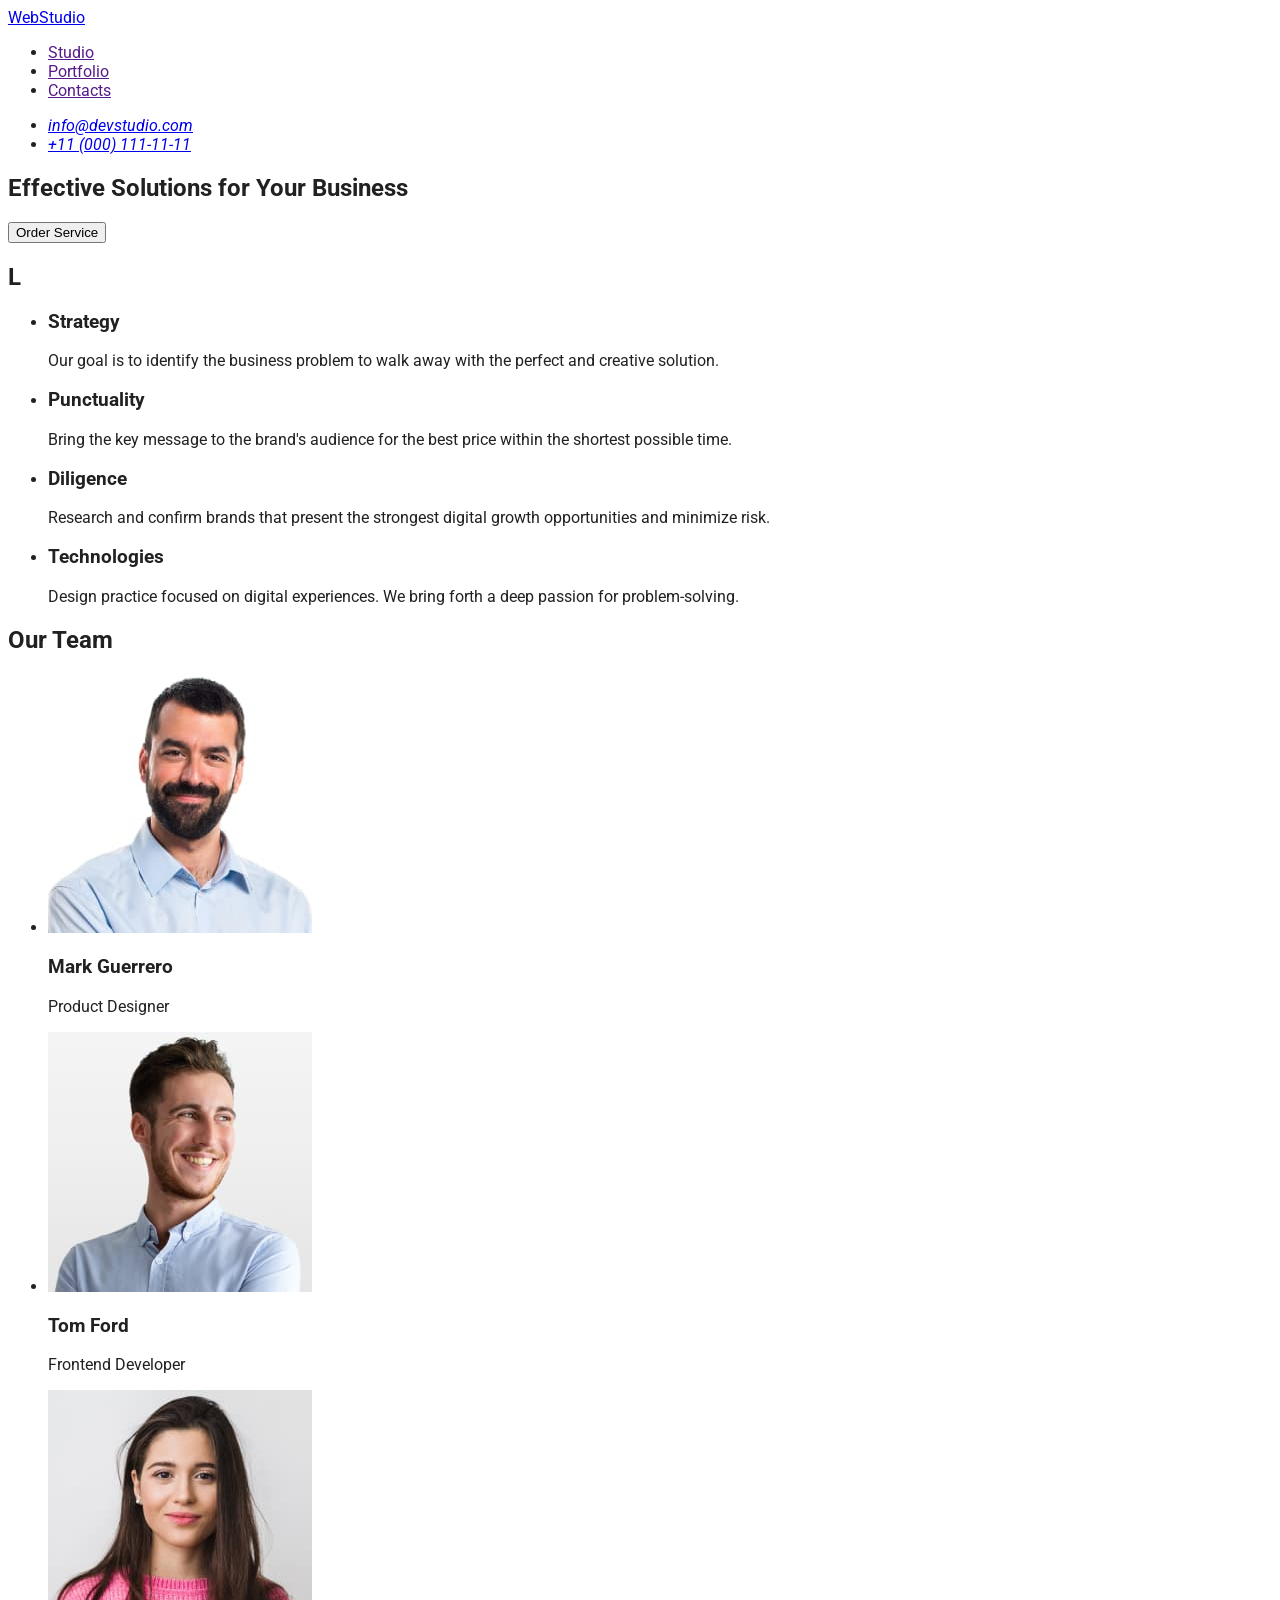
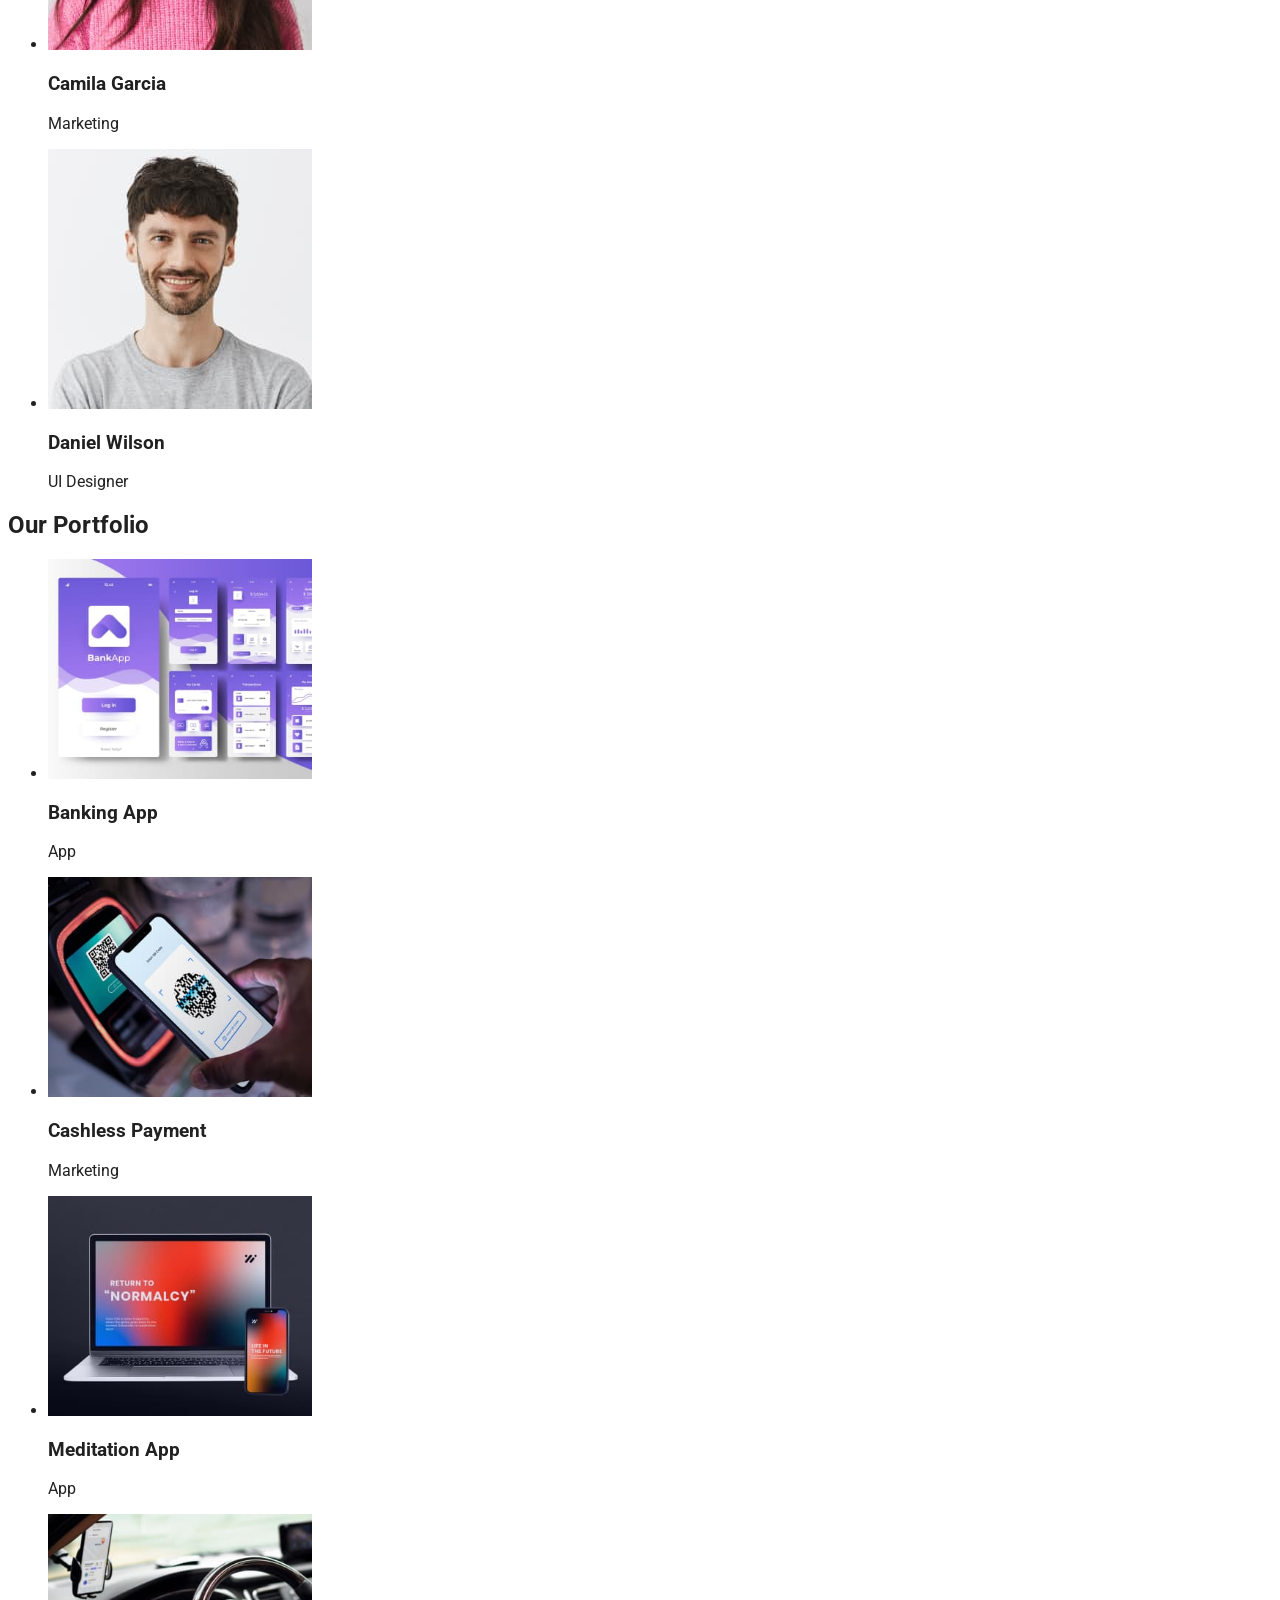
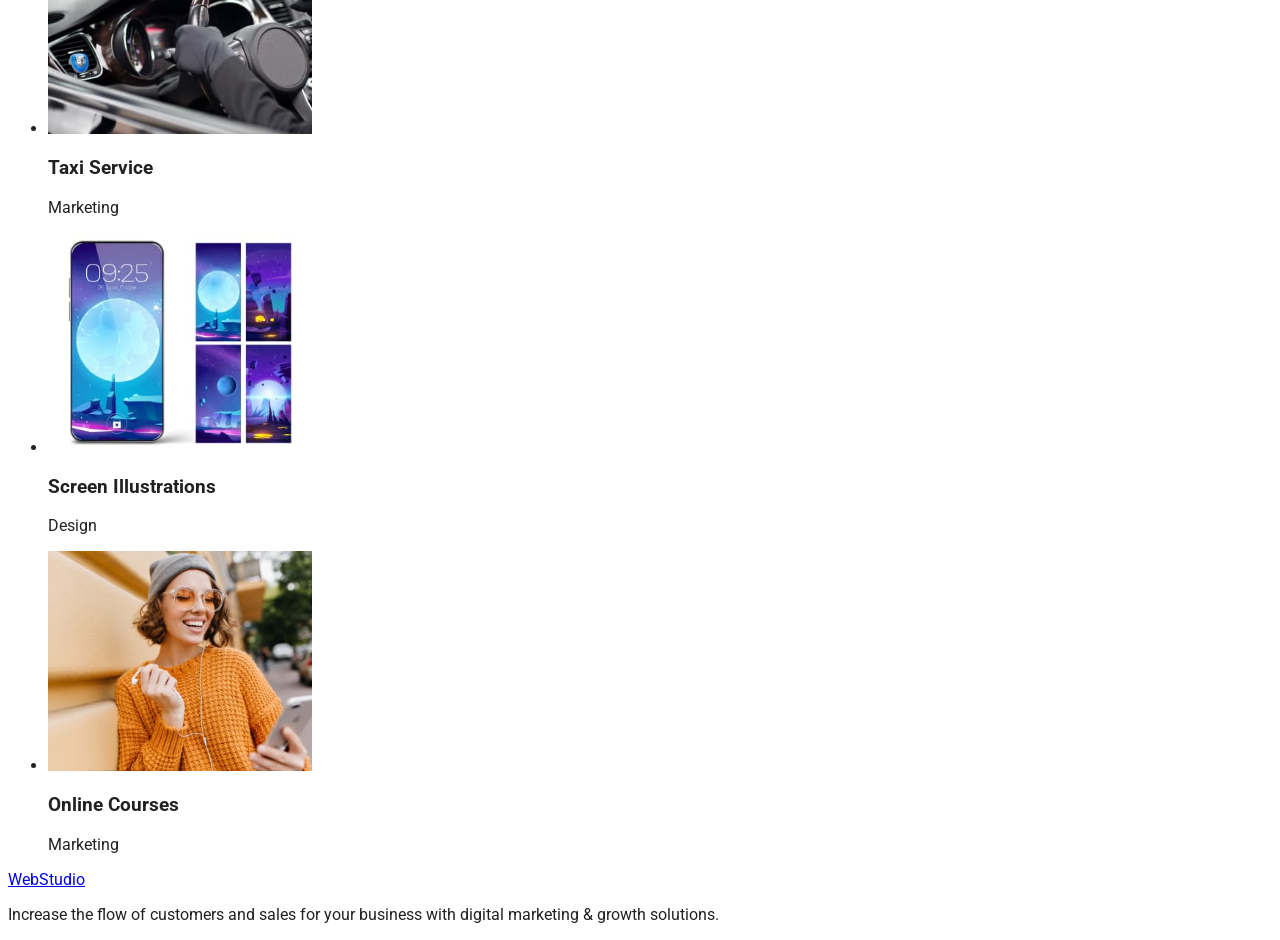
==== index.html @ 0ea597c3 "adding google fonts" ====
<!DOCTYPE html>
<html lang="en">

<head>
    <meta charset="UTF-8">
    <meta http-equiv="X-UA-Compatible" content="IE=edge">
    <meta name="viewport" content="width=device-width, initial-scale=1.0">

    <title>Zadanie domowe numer 2 </title>

    <link rel="preconnect" href="https://fonts.googleapis.com">
    <link rel="preconnect" href="https://fonts.gstatic.com" crossorigin>
    <link href="https://fonts.googleapis.com/css2?family=Raleway:wght@800&family=Roboto:wght@400;500;700;900&display=swap" rel="stylesheet">
    <link rel="stylesheet" href="node_modules/modern-normalize/modern-normalize.css">
    
    <link rel="stylesheet" href="./css/style.css">

</head>

<body>
<header>

    <nav>
        <a href="./index.html">WebStudio</a> 
    <ul>  
        <li><a href="">Studio </a> </li>
        <li><a href="">Portfolio </a> </li>
        <li><a href="">Contacts </a> </li> 
    </ul>
</nav>

<address>
    <ul>

    <li><a href="mailto:info@devstudio.com">info@devstudio.com</a> </li>
    <li><a href="tel:+110001111111">+11 (000) 111-11-11</a> </li>

    </ul>
    
</address>


</header> 

<main>
    <section>

        <h1>Effective Solutions for Your Business</h1> 
        <button type="button">Order Service</button>
   
    </section>

    <section>

        <h2>L</h2>

       <ul>

        <li><h3>Strategy</h3> <p>Our goal is to identify the business problem to walk away with the perfect and creative solution. </p> </li>

        <li><h3>Punctuality</h3> <p>Bring the key message to the brand's audience for the best price within the shortest possible time. </p>
        </li>

        <li><h3>Diligence</h3> <p>Research and confirm brands that present the strongest digital growth opportunities and minimize risk. </p></li>

        <li><h3>Technologies</h3> <p>Design practice focused on digital experiences. We bring forth a deep passion for problem-solving. </p></li>

       </ul>
      
    </section>

   

    <section>
        <h2>Our Team </h2>
        <ul>
            <li> <img src="./images/johndoe1.jpg" width="264" alt="john doe1"> <h3>Mark Guerrero </h3> <p>Product Designer </p> </li>
            <li> <img src="./images/johndoe2.jpg" width="264" alt="john doe2"> <h3>Tom Ford </h3> <p>Frontend Developer </p> </li>
            <li> <img src="./images/johndoe3.jpg" width="264" alt="john doe3"> <h3>Camila Garcia </h3> <p>Marketing </p> </li>
            <li> <img src="./images/johndoe4.jpg" width="264" alt="john doe4"> <h3> Daniel Wilson </h3> <p>UI Designer </p> </li>
        </ul>
            
    </section>

    <section>
        <h2>Our Portfolio</h2>
        <ul>
            <li> <img src="./images/portfolio1.jpg" width="264" alt="banking app"> <h3>Banking App </h3> <p>App</p> </li>
            <li> <img src="./images/portfolio2.jpg" width="264" alt="cashless payment"> <h3>Cashless Payment </h3> <p>Marketing</p> </li>
            <li> <img src="./images/portfolio3.jpg" width="264" alt="meditation app"> <h3>Meditation App </h3> <p>App</p> </li>
            <li> <img src="./images/portfolio4.jpg" width="264" alt="taxi service"> <h3>Taxi Service </h3> <p>Marketing</p> </li>
            <li> <img src="./images/portfolio5.jpg" width="264" alt="screen illustrations"> <h3>Screen Illustrations</h3> <p>Design</p> </li>
            <li> <img src="./images/portfolio6.jpg" width="264" alt="online courses"> <h3>Online Courses</h3> <p>Marketing</p> </li>
        </ul>
    </section>
    

</main>

    <footer>
        <a href="./index.html">WebStudio</a>
        <p>Increase the flow of customers and sales for your business with digital marketing & growth solutions. </p>
    </footer>

</body>
</html>
---- css/style.css ----
body 
{
    font-family: "Roboto", sans-serif;
    background: #ffffff;
    color: rgba(33, 33, 33, 1);
    ;

}

.webstudio
{
    font-size: 26px;
    line-height: 100%;
  
}

.menu-items{
    font-size: 14px;
    line-height: 100%;
    font-weight: 500;
}

.menu-item:hover, .menu-item:focus
{
   color: rgba(33, 150, 243, 1);
   ;

}

.contactinfo-header
{
    font-size: 14px;
    line-height: 100%;
    font-weight: 500;
    color: rgba(117, 117, 117, 1);

}

.contactinfo-header:hover, .contactinfo-header:focus
{
    color: rgba(33, 150, 243, 1);
}

.contactinfo-footer
{
    color: rgba(117, 117, 117, 1);


}
.submenu
{
    font-size: 16px;
    line-height: 26px;

}

.submenu-item
{
    display:inline;

}

.submenu-button
{
    font-weight: 500;
}

.submenu-button:hover, .submenu-button:focus
{
    color: rgba(33, 150, 243, 1);

}

.banner-text
{
    font-size: 44px;
    line-height: 116%;
}

.order-now
{
    font-size: 16px;
    line-height: 160%;
}

.aboutus-headline
{
    font-size: 14px;
    line-height: 100%;
}

.aboutus-text
{
    font-size: 14px;
    line-height: 146%;
    color: rgba(117, 117, 117, 1);
}

.headline
{
    font-size: 36px;
   line-height: 100%;
}

.name
{
    font-size: 16px;
    line-height: 100%;
}

.position
{
    font-size: 16px;
    line-height: 100%;
    color: rgba(117, 117, 117, 1);

}

.bottom
{
    background-color: rgba(47, 48, 58, 1);
    ;
    font-size: 14px;
    line-height: 146%;
}

.webstudio-footer
{
    font-size: 26px;
}

.projectname
{
    font-size: 18px;
    line-height: 171%;
}

.project-category
{
    font-size: 16px;
    line-height: 160%;
    color: rgba(117, 117, 117, 1);

}

.addressinfo
{
    color: rgba(255, 255, 255, 1);
}
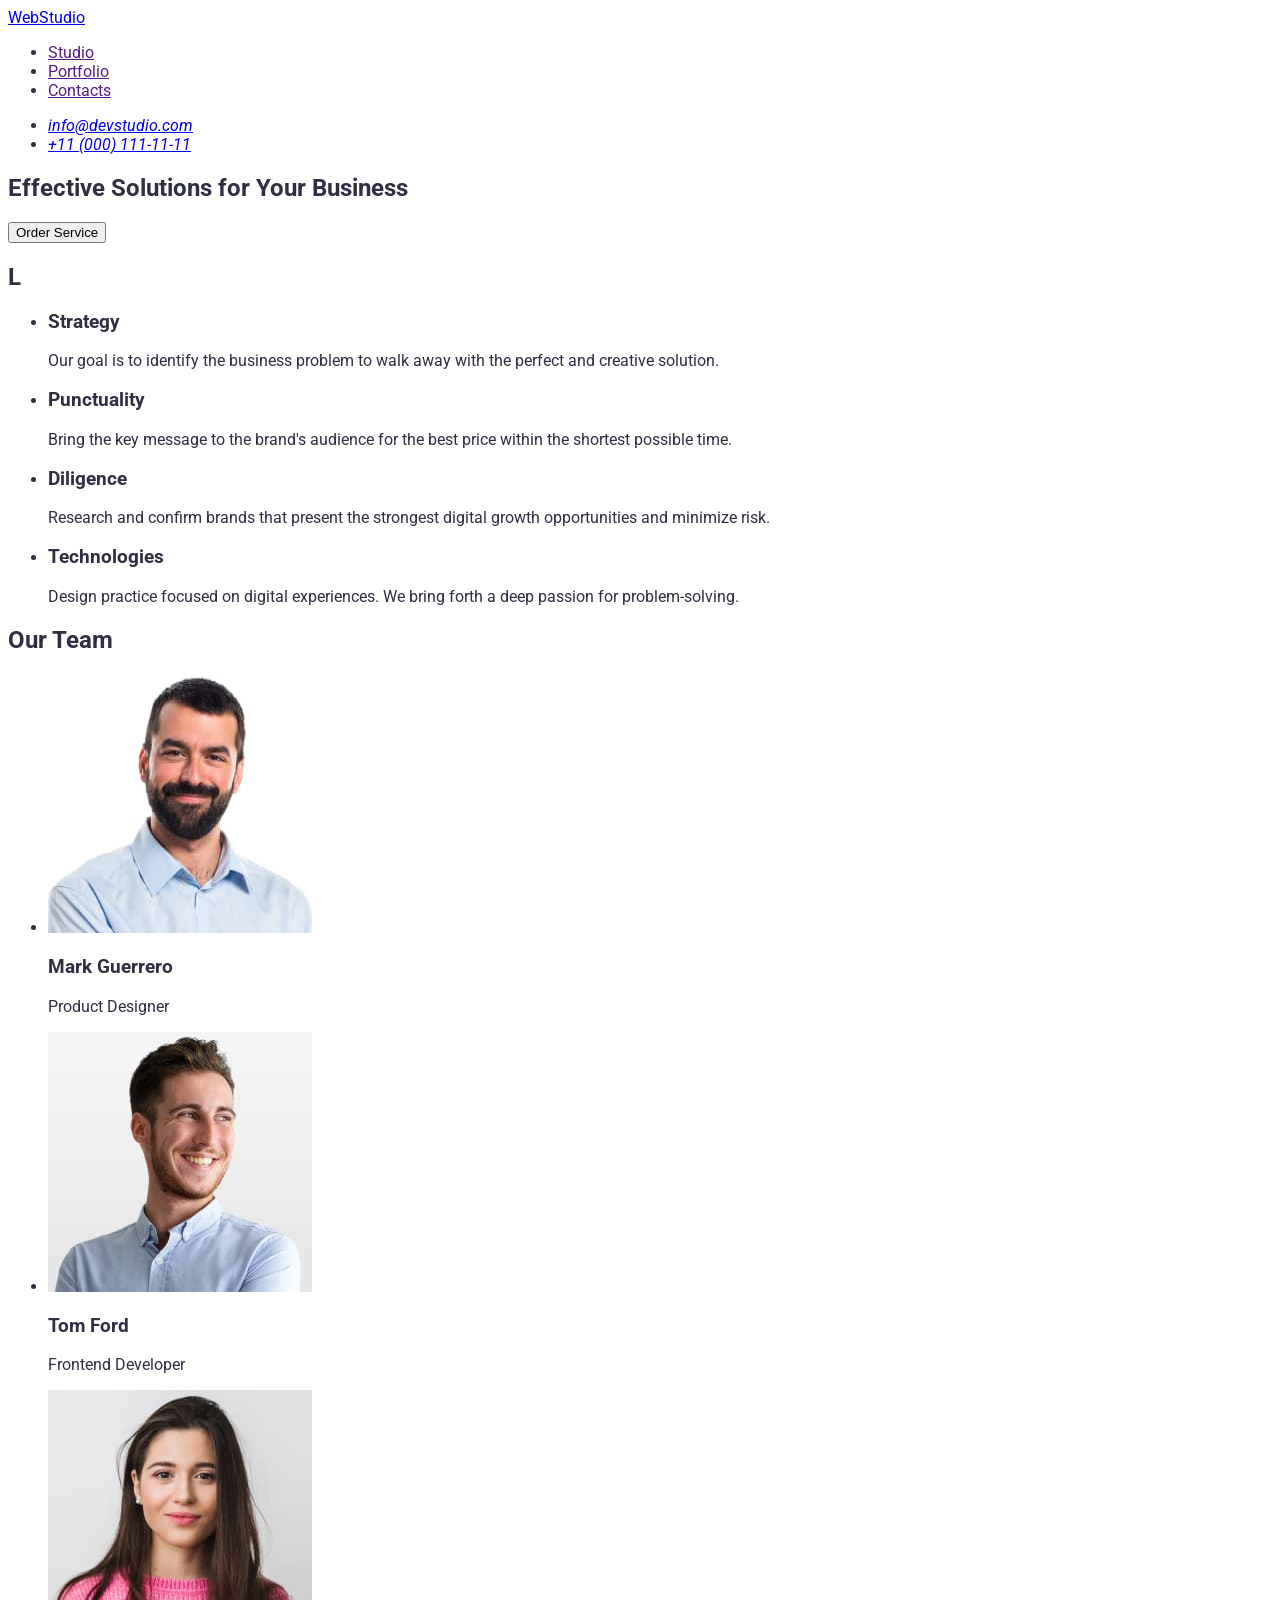
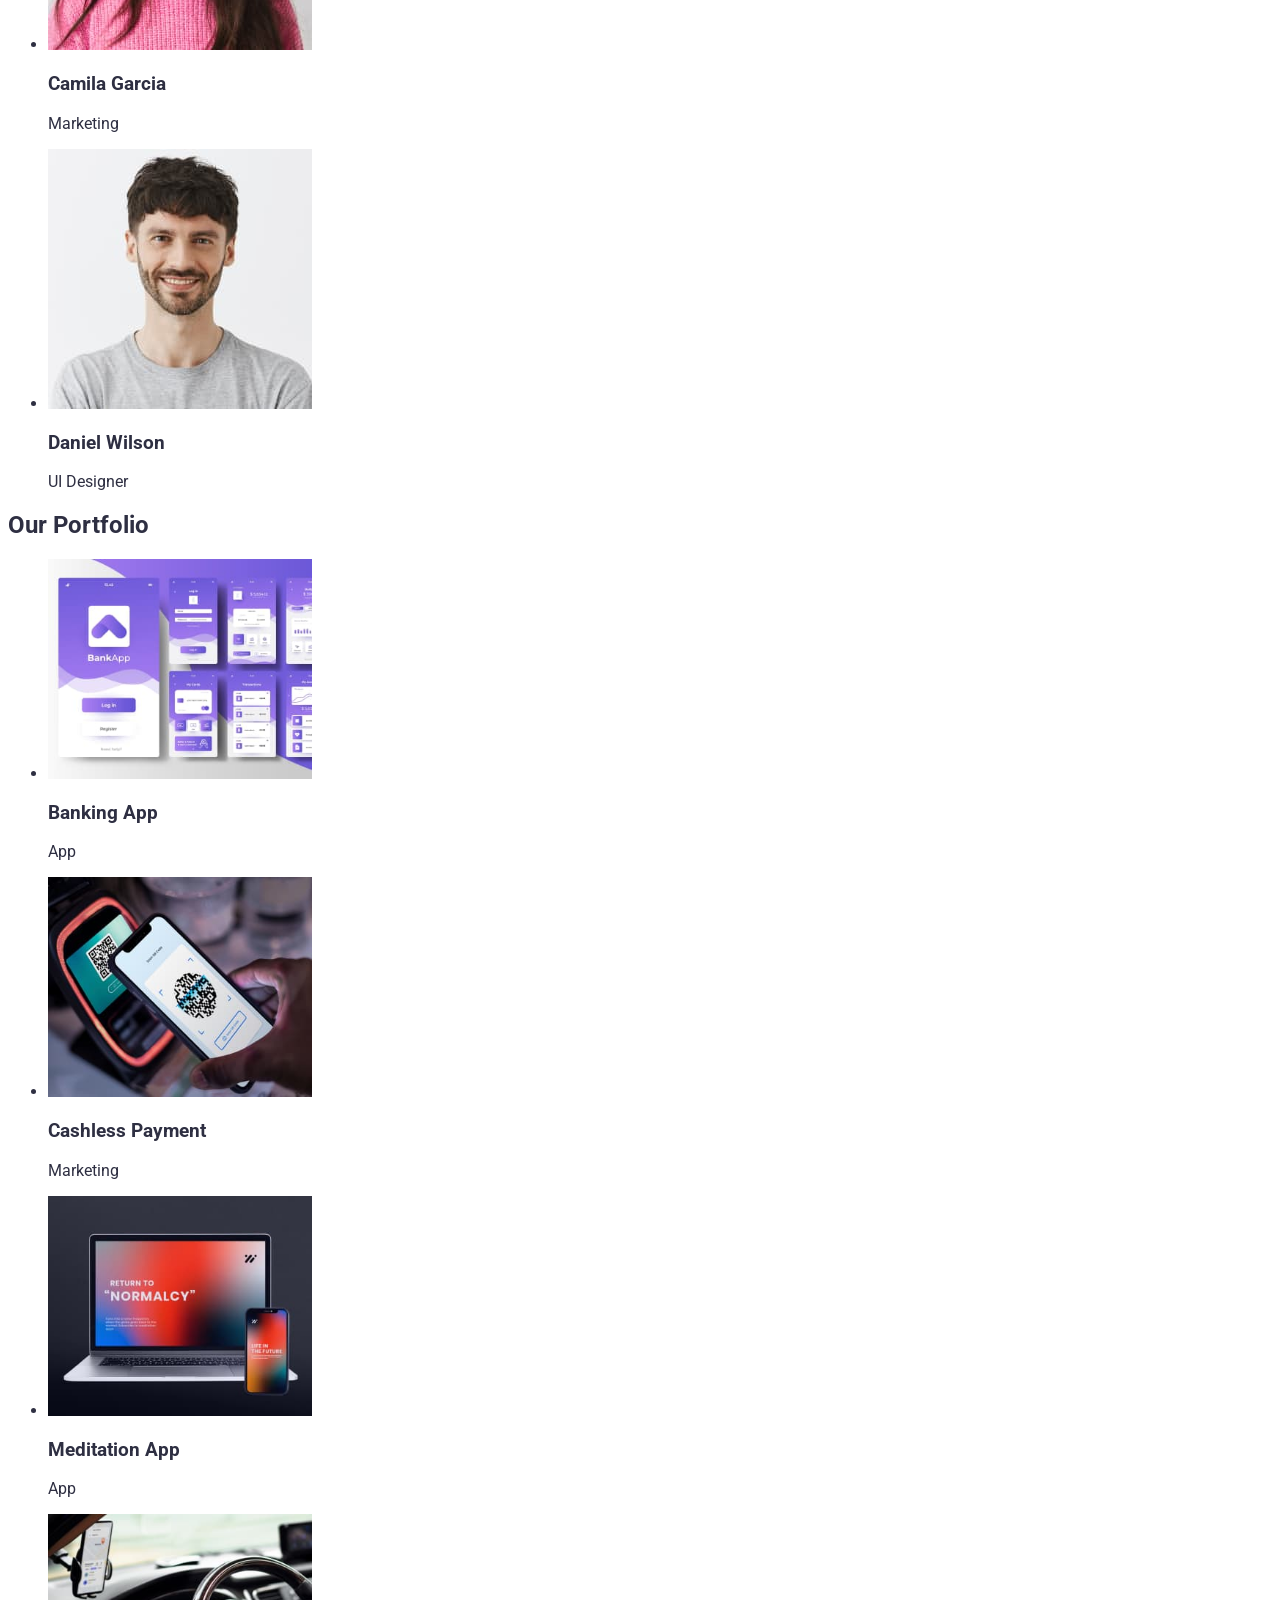
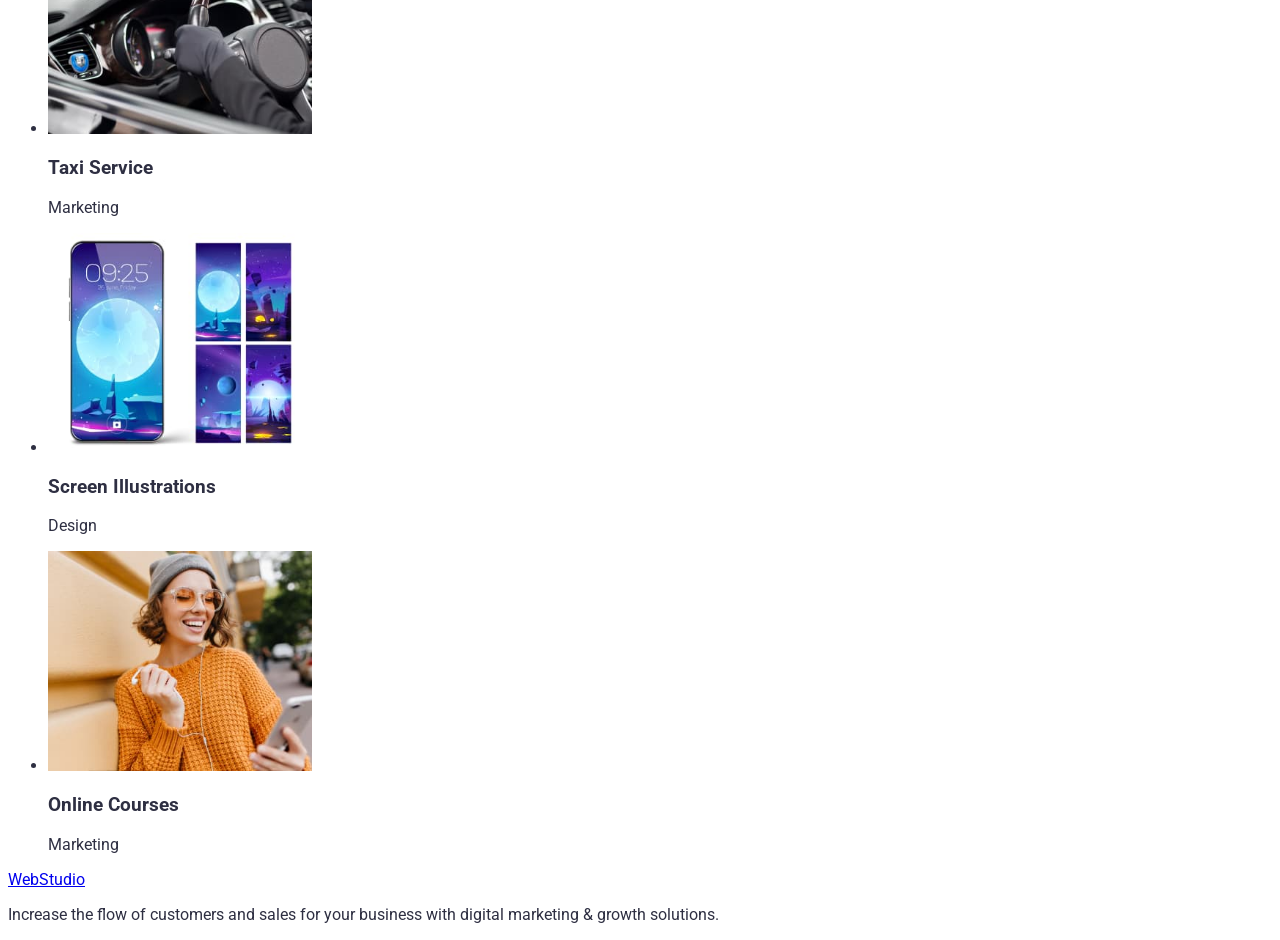
==== commit 401651b9: "contact-list css" ====
--- a/index.html
+++ b/index.html
@@ -12,7 +12,7 @@
     <link rel="preconnect" href="https://fonts.gstatic.com" crossorigin>
     <link href="https://fonts.googleapis.com/css2?family=Raleway:wght@800&family=Roboto:wght@400;500;700;900&display=swap" rel="stylesheet">
     <link rel="stylesheet" href="node_modules/modern-normalize/modern-normalize.css">
-    
+
     <link rel="stylesheet" href="./css/style.css">
 
 </head>
@@ -22,7 +22,7 @@
 
     <nav>
         <a href="./index.html">WebStudio</a> 
-    <ul>  
+    <ul class="contact-list">  
         <li><a href="">Studio </a> </li>
         <li><a href="">Portfolio </a> </li>
         <li><a href="">Contacts </a> </li> 
--- a/css/style.css
+++ b/css/style.css
@@ -1,149 +1,10 @@
-body 
-{
-    font-family: "Roboto", sans-serif;
-    background: #ffffff;
-    color: rgba(33, 33, 33, 1);
-    ;
+body{
+    font-family: Roboto, sans-serif;
+    color: #2E2F42;
 
 }
 
-.webstudio
-{
-    font-size: 26px;
-    line-height: 100%;
-  
-}
+.contact-list > a:hover {
+    color:#404BBF;
 
-.menu-items{
-    font-size: 14px;
-    line-height: 100%;
-    font-weight: 500;
-}
-
-.menu-item:hover, .menu-item:focus
-{
-   color: rgba(33, 150, 243, 1);
-   ;
-
-}
-
-.contactinfo-header
-{
-    font-size: 14px;
-    line-height: 100%;
-    font-weight: 500;
-    color: rgba(117, 117, 117, 1);
-
-}
-
-.contactinfo-header:hover, .contactinfo-header:focus
-{
-    color: rgba(33, 150, 243, 1);
-}
-
-.contactinfo-footer
-{
-    color: rgba(117, 117, 117, 1);
-
-
-}
-.submenu
-{
-    font-size: 16px;
-    line-height: 26px;
-
-}
-
-.submenu-item
-{
-    display:inline;
-
-}
-
-.submenu-button
-{
-    font-weight: 500;
-}
-
-.submenu-button:hover, .submenu-button:focus
-{
-    color: rgba(33, 150, 243, 1);
-
-}
-
-.banner-text
-{
-    font-size: 44px;
-    line-height: 116%;
-}
-
-.order-now
-{
-    font-size: 16px;
-    line-height: 160%;
-}
-
-.aboutus-headline
-{
-    font-size: 14px;
-    line-height: 100%;
-}
-
-.aboutus-text
-{
-    font-size: 14px;
-    line-height: 146%;
-    color: rgba(117, 117, 117, 1);
-}
-
-.headline
-{
-    font-size: 36px;
-   line-height: 100%;
-}
-
-.name
-{
-    font-size: 16px;
-    line-height: 100%;
-}
-
-.position
-{
-    font-size: 16px;
-    line-height: 100%;
-    color: rgba(117, 117, 117, 1);
-
-}
-
-.bottom
-{
-    background-color: rgba(47, 48, 58, 1);
-    ;
-    font-size: 14px;
-    line-height: 146%;
-}
-
-.webstudio-footer
-{
-    font-size: 26px;
-}
-
-.projectname
-{
-    font-size: 18px;
-    line-height: 171%;
-}
-
-.project-category
-{
-    font-size: 16px;
-    line-height: 160%;
-    color: rgba(117, 117, 117, 1);
-
-}
-
-.addressinfo
-{
-    color: rgba(255, 255, 255, 1);
 }
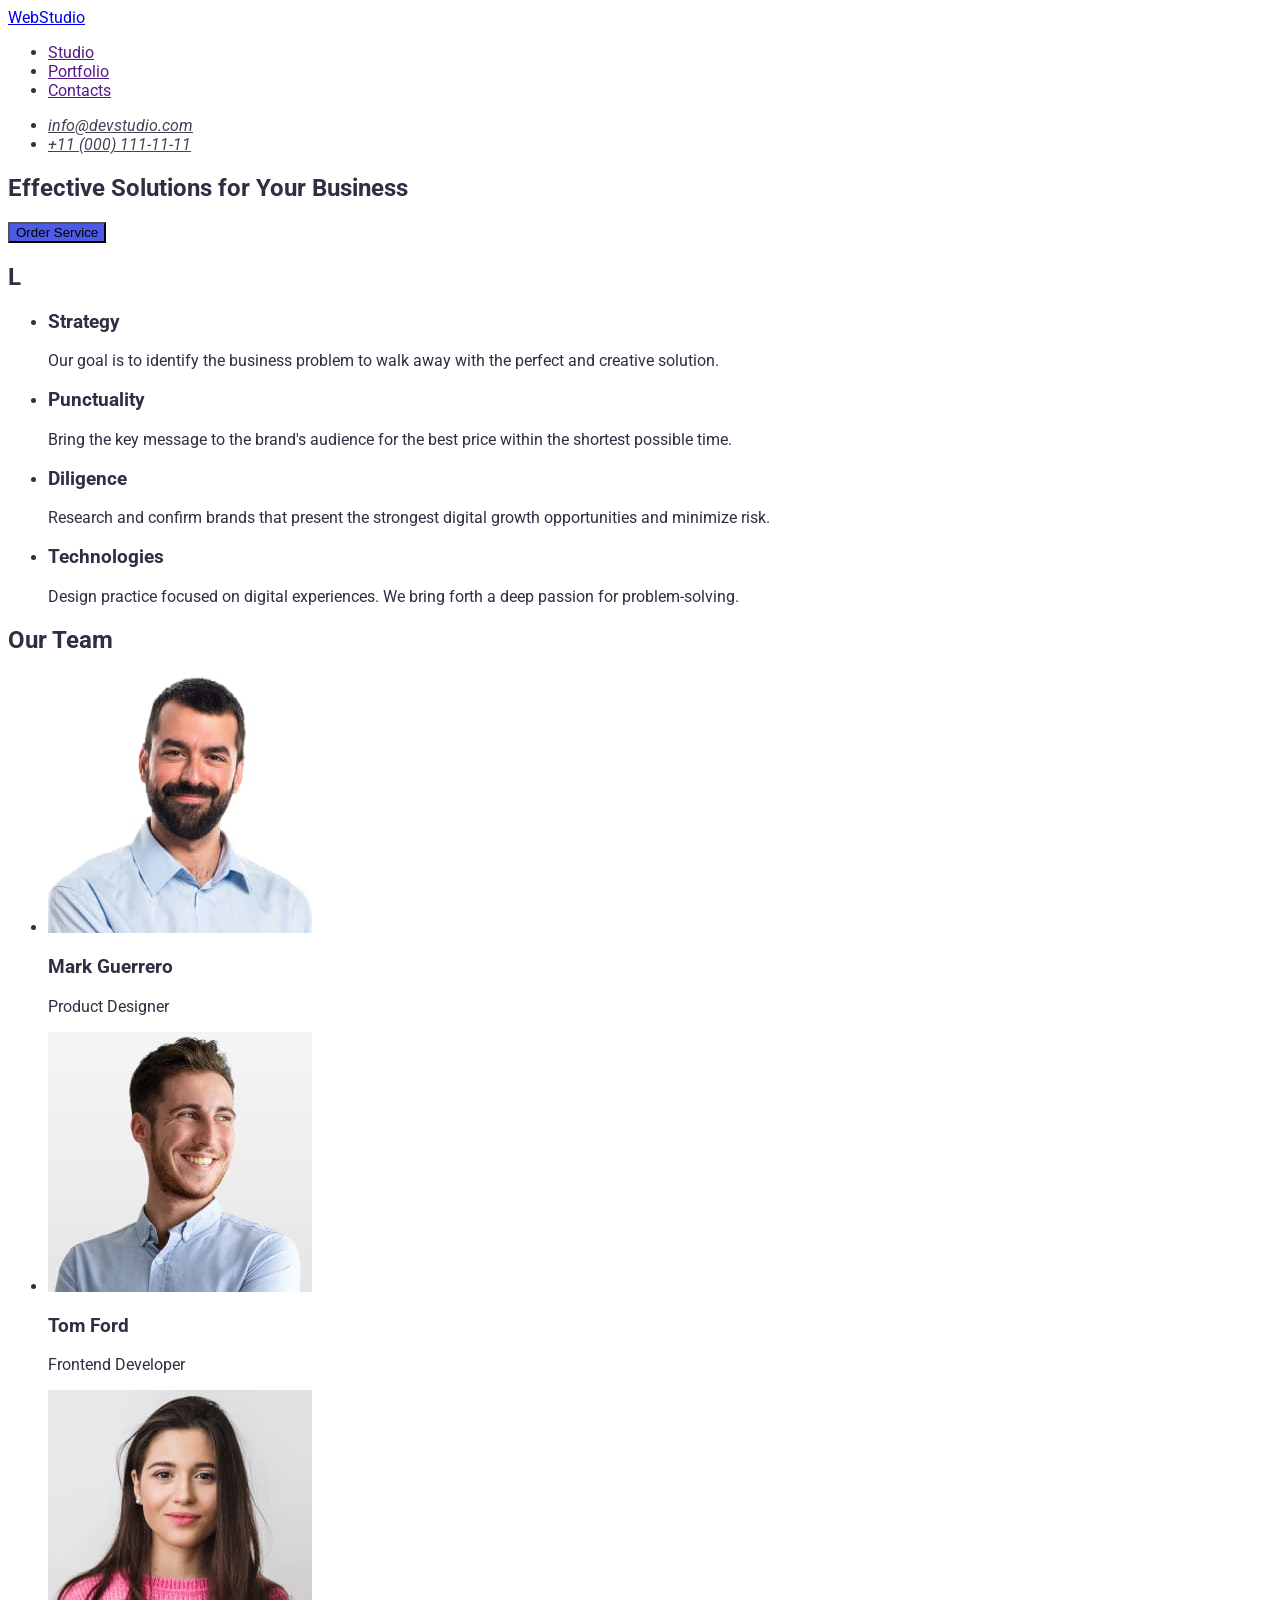
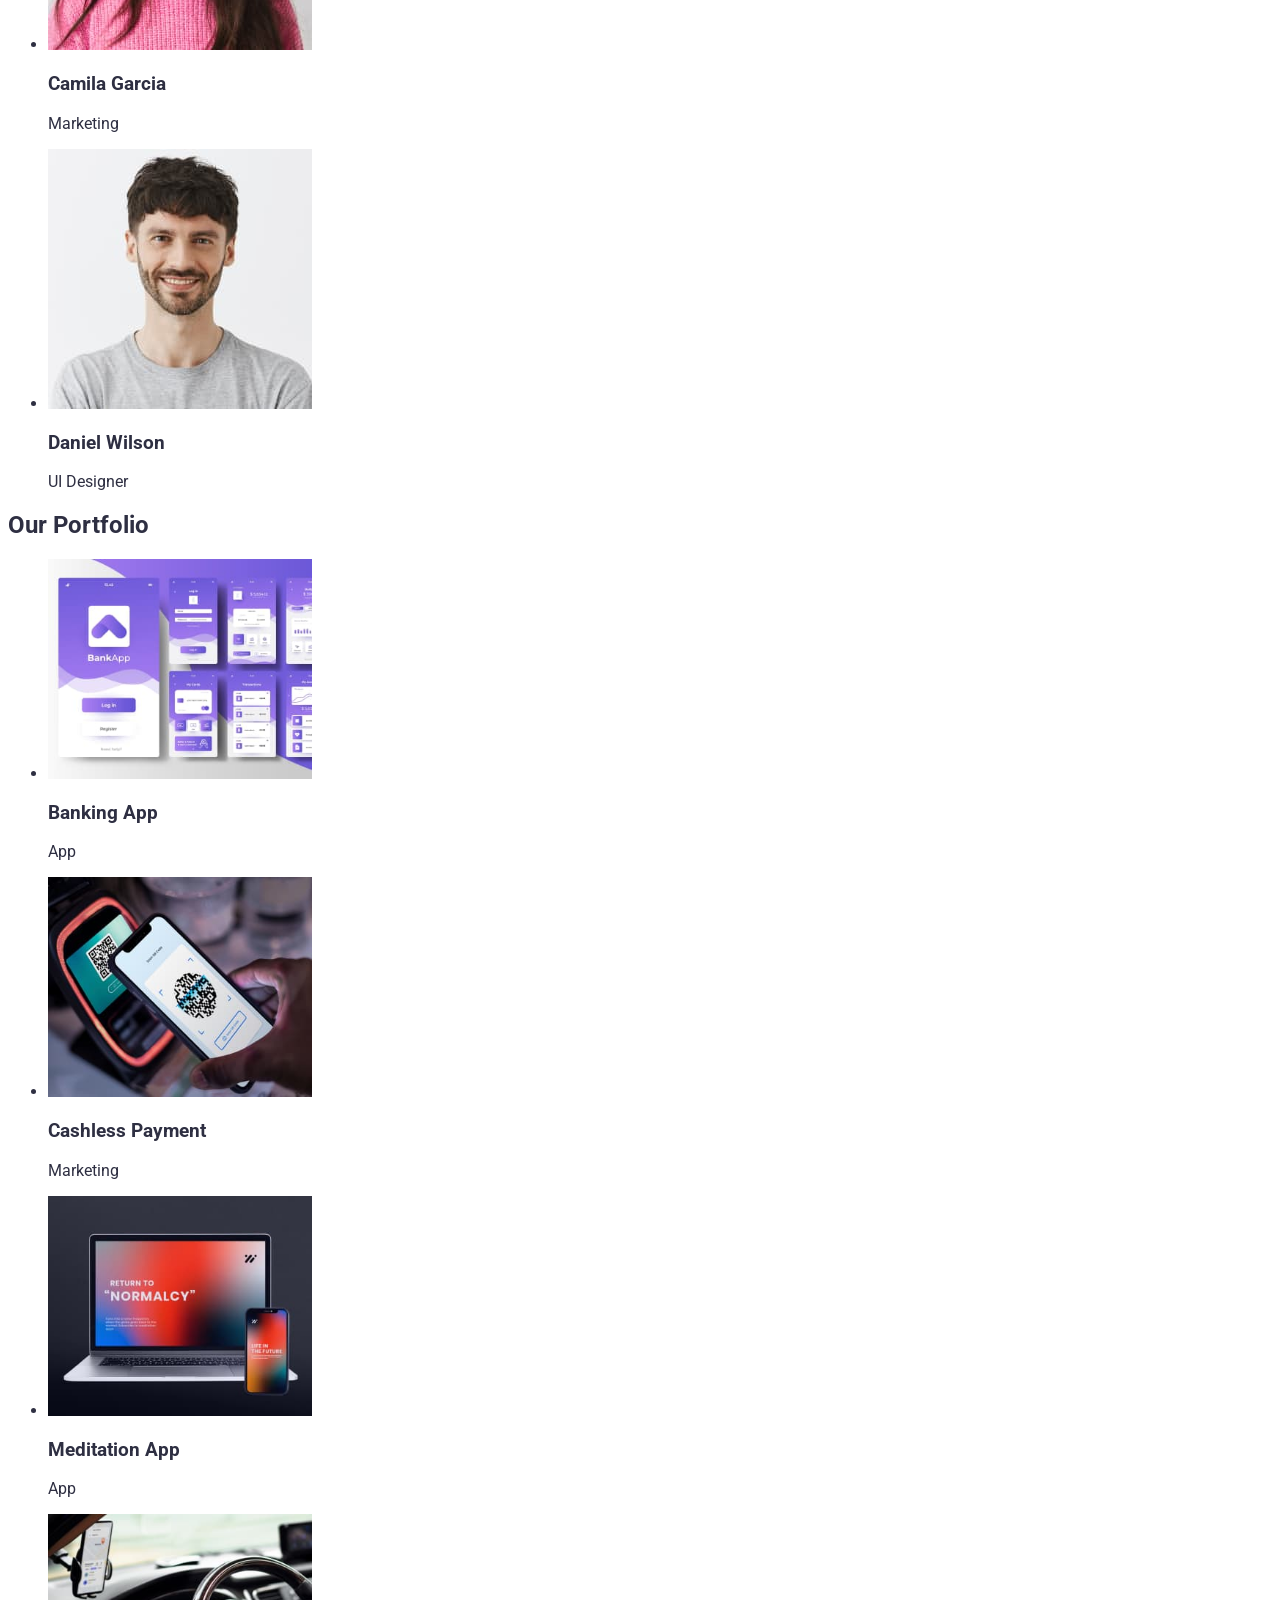
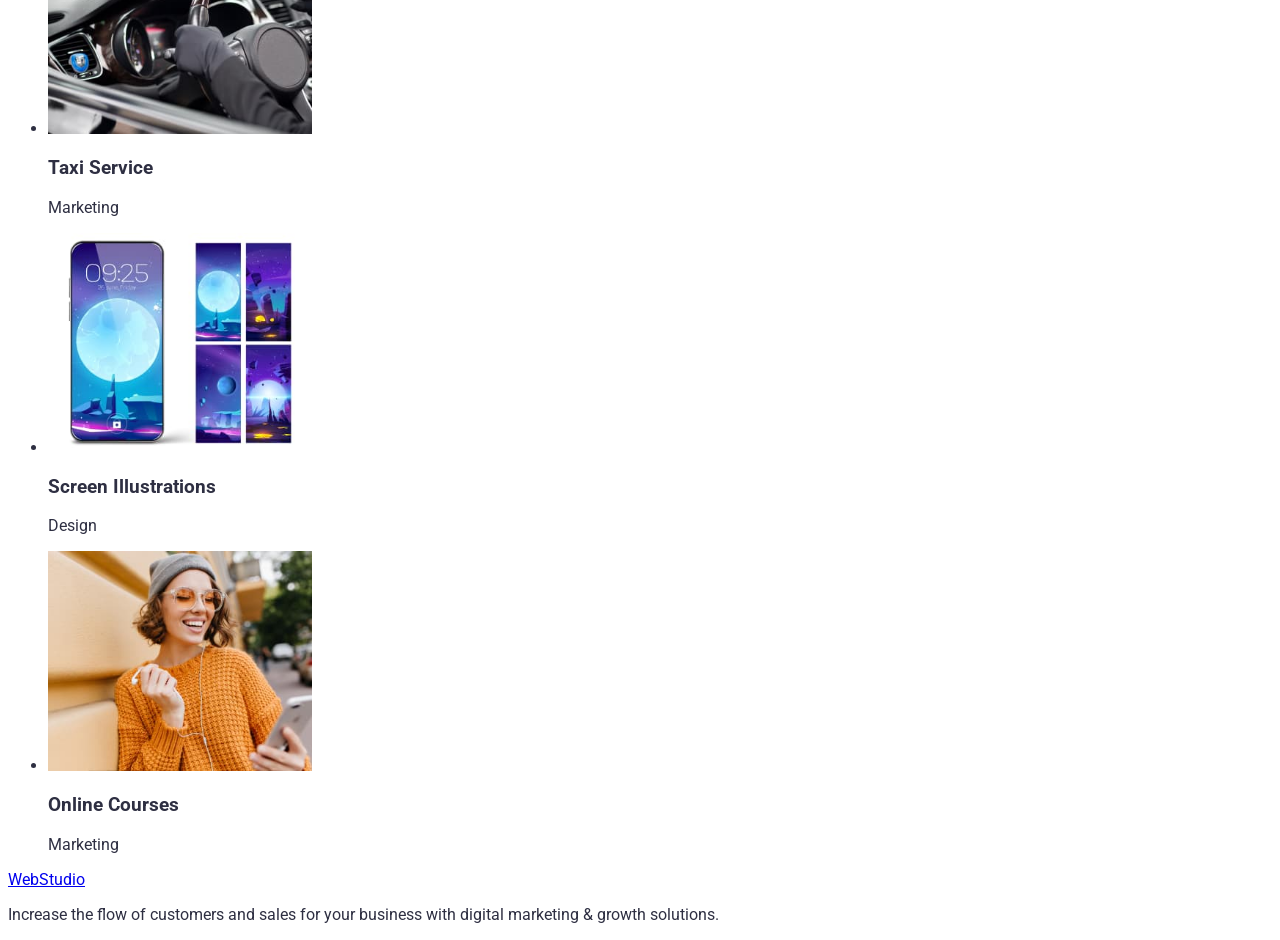
==== commit 2ffcfcb4: "adding link hover and button hover" ====
--- a/index.html
+++ b/index.html
@@ -23,17 +23,17 @@
     <nav>
         <a href="./index.html">WebStudio</a> 
     <ul class="contact-list">  
-        <li><a href="">Studio </a> </li>
-        <li><a href="">Portfolio </a> </li>
-        <li><a href="">Contacts </a> </li> 
+        <li><a class="contact-link" href="">Studio </a> </li>
+        <li><a class="contact-link" href="">Portfolio </a> </li>
+        <li><a class="contact-link" href="">Contacts </a> </li> 
     </ul>
 </nav>
 
 <address>
-    <ul>
+    <ul class="contact-list">
 
-    <li><a href="mailto:info@devstudio.com">info@devstudio.com</a> </li>
-    <li><a href="tel:+110001111111">+11 (000) 111-11-11</a> </li>
+    <li><a class="contact-info" href="mailto:info@devstudio.com">info@devstudio.com</a> </li>
+    <li><a class="contact-info" href="tel:+110001111111">+11 (000) 111-11-11</a> </li>
 
     </ul>
     
@@ -46,7 +46,7 @@
     <section>
 
         <h1>Effective Solutions for Your Business</h1> 
-        <button type="button">Order Service</button>
+        <button type="button" class="order-service-button">Order Service</button>
    
     </section>
 
--- a/css/style.css
+++ b/css/style.css
@@ -4,7 +4,29 @@
 
 }
 
-.contact-list > a:hover {
-    color:#404BBF;
+.contact-link:hover {
+    color: #404BBF;
+    ;
+
+}
+
+.contact-info{
+    color: #434455;
+
+}
+
+.contact-info:hover{
+    color: #404BBF;
+
+}
+
+.order-service-button{
+    background-color:#4D5AE5;
+    cursor:pointer;
+
+}
+
+.order-service-button:hover{
+    background-color:#404BBF;
 
 }
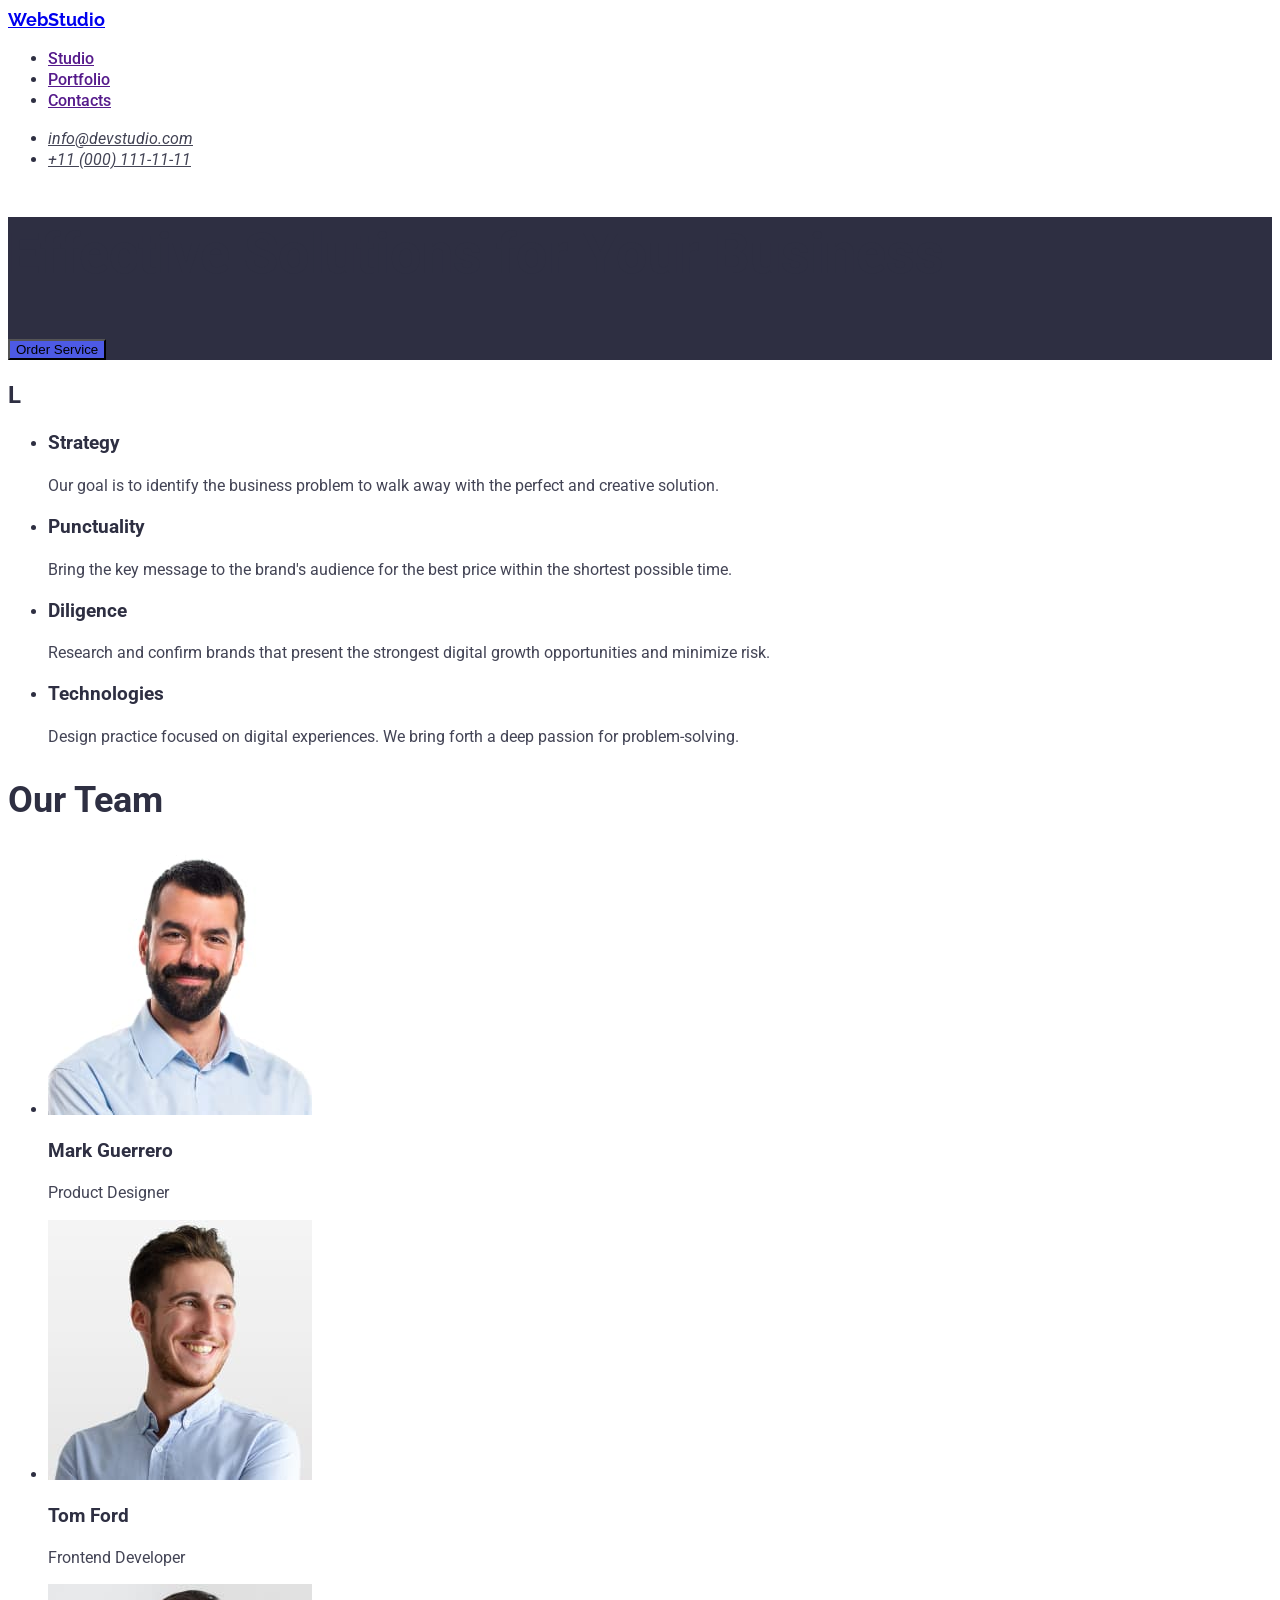
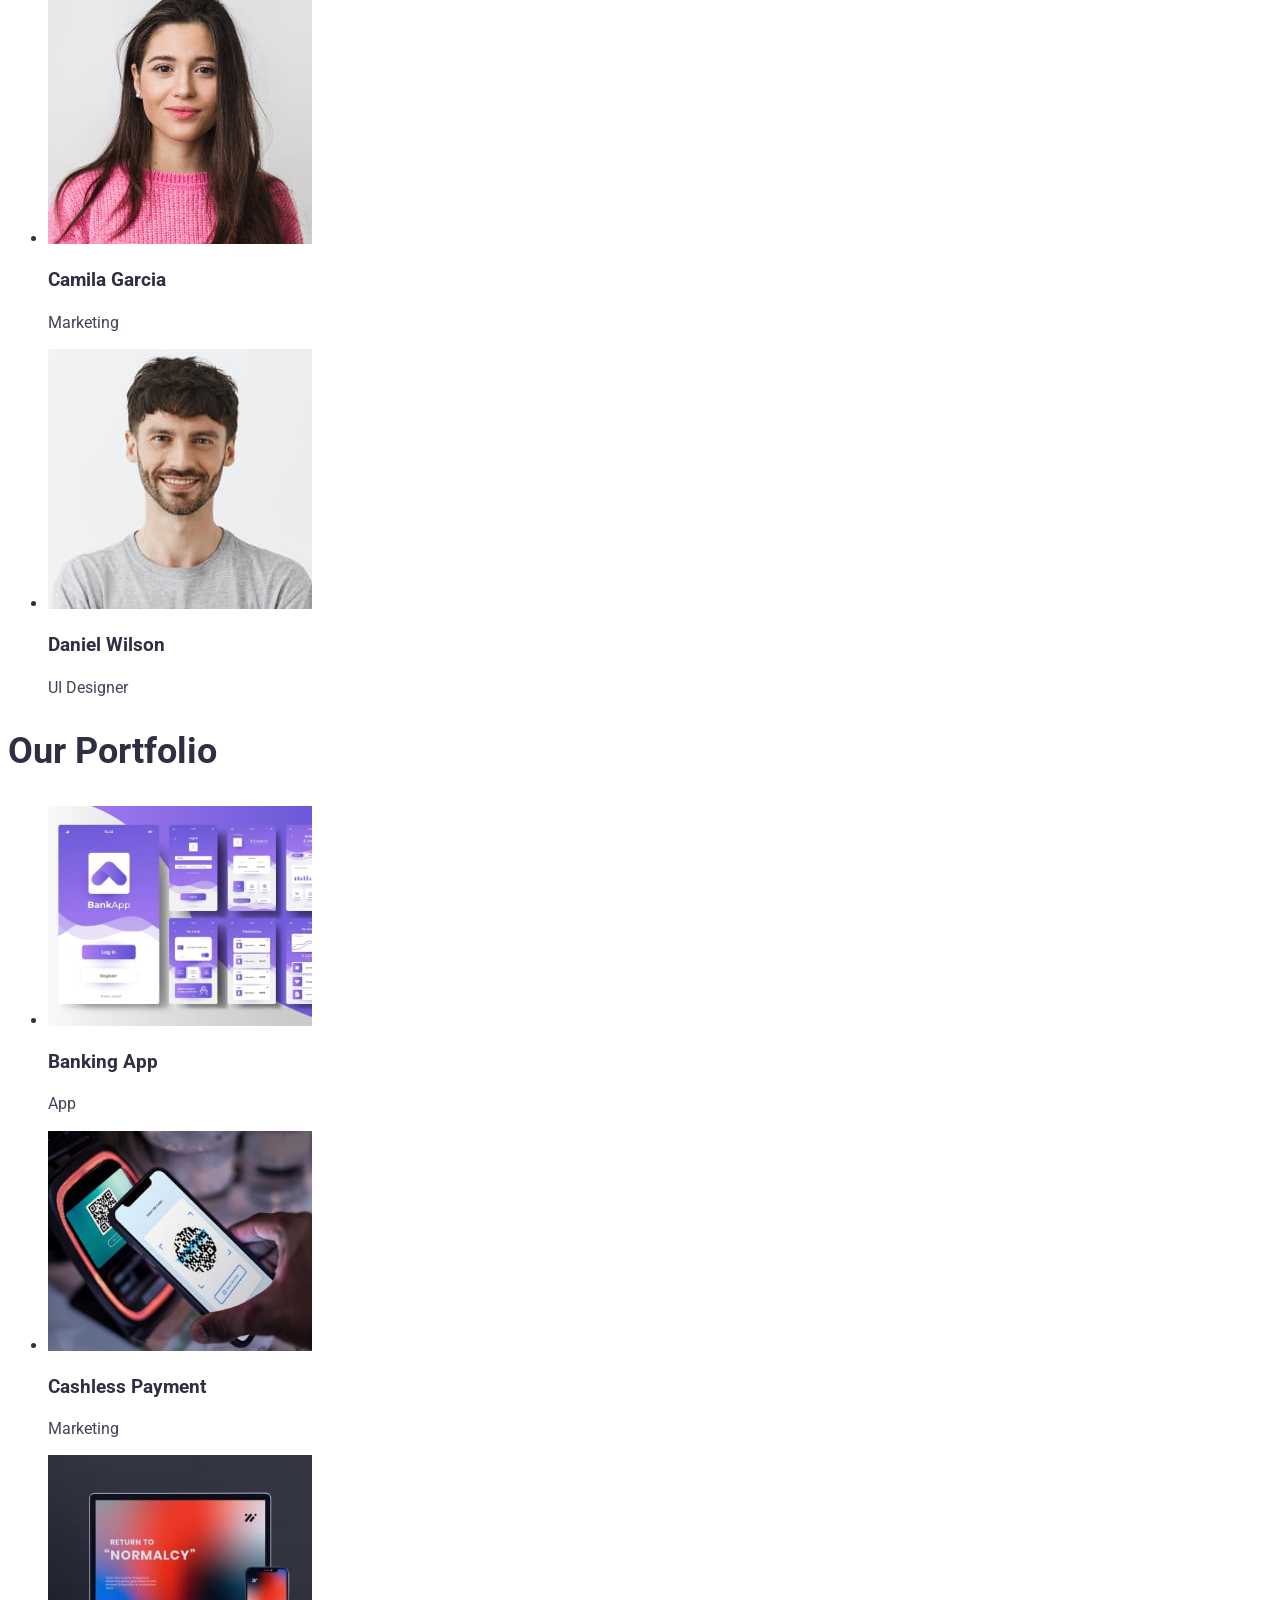
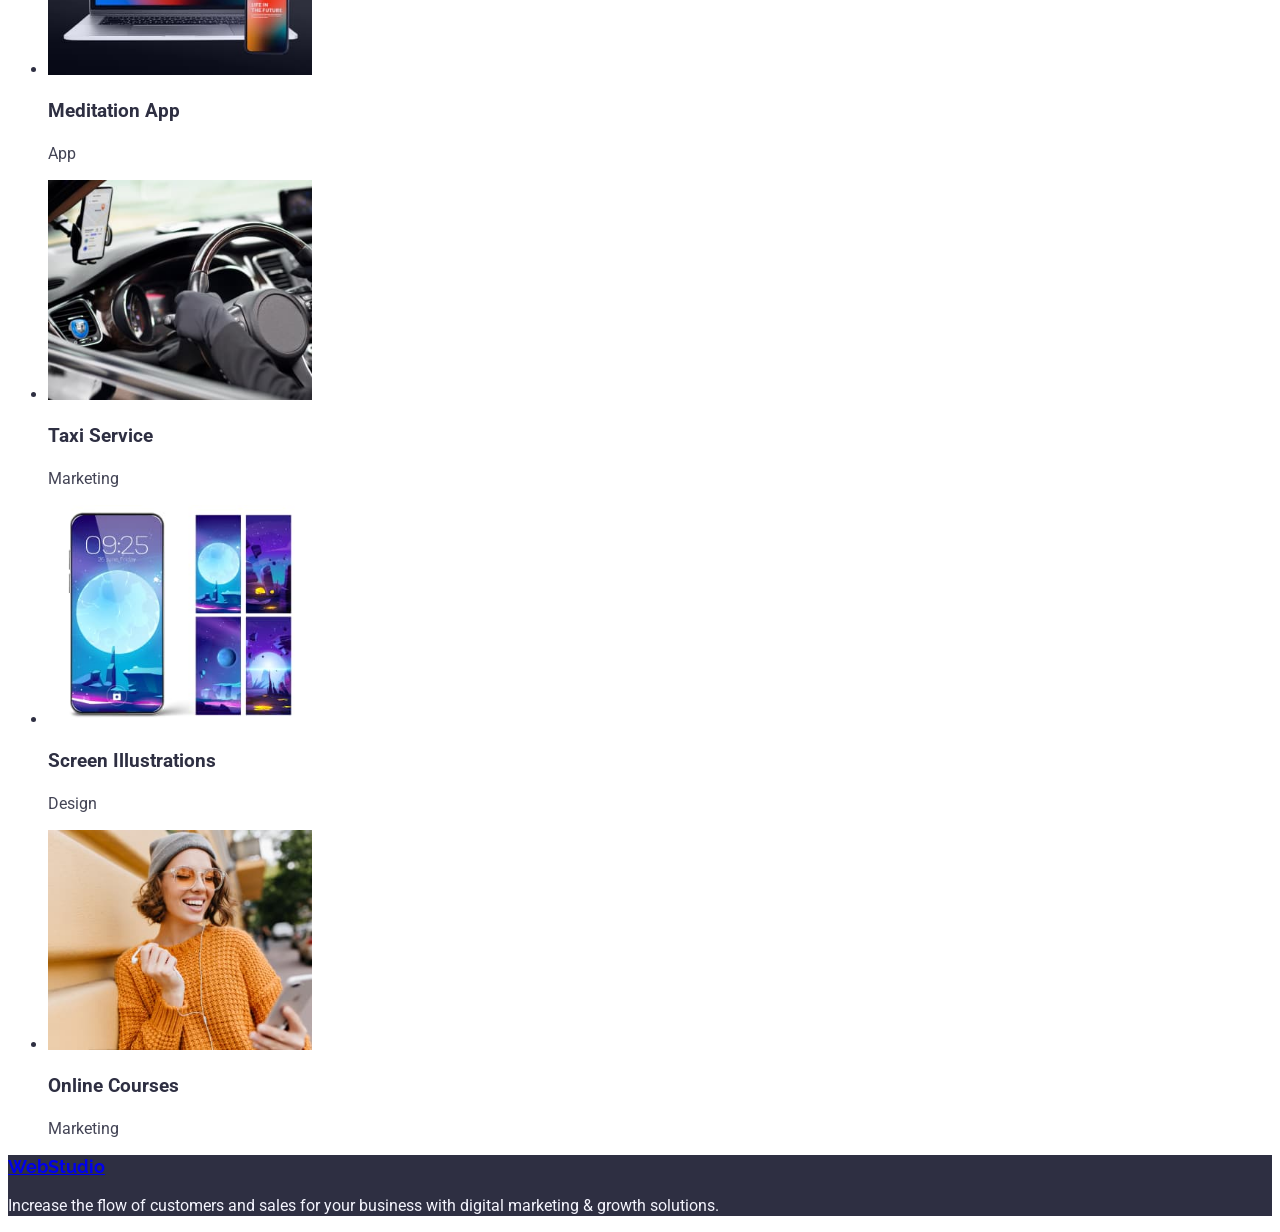
==== commit eca871e3: "adding css" ====
--- a/index.html
+++ b/index.html
@@ -21,7 +21,7 @@
 <header>
 
     <nav>
-        <a href="./index.html">WebStudio</a> 
+        <a class="logo" href="./index.html">WebStudio</a> 
     <ul class="contact-list">  
         <li><a class="contact-link" href="">Studio </a> </li>
         <li><a class="contact-link" href="">Portfolio </a> </li>
@@ -43,9 +43,9 @@
 </header> 
 
 <main>
-    <section>
+    <section class="order-service">
 
-        <h1>Effective Solutions for Your Business</h1> 
+        <h1 class="header1">Effective Solutions for Your Business</h1> 
         <button type="button" class="order-service-button">Order Service</button>
    
     </section>
@@ -56,14 +56,14 @@
 
        <ul>
 
-        <li><h3>Strategy</h3> <p>Our goal is to identify the business problem to walk away with the perfect and creative solution. </p> </li>
+        <li><h3 class="our-values">Strategy</h3> <p class="values-text">Our goal is to identify the business problem to walk away with the perfect and creative solution. </p> </li>
 
-        <li><h3>Punctuality</h3> <p>Bring the key message to the brand's audience for the best price within the shortest possible time. </p>
+        <li><h3 class="our-values">Punctuality</h3> <p class="values-text">Bring the key message to the brand's audience for the best price within the shortest possible time. </p>
         </li>
 
-        <li><h3>Diligence</h3> <p>Research and confirm brands that present the strongest digital growth opportunities and minimize risk. </p></li>
+        <li><h3 class="our-values">Diligence</h3> <p class="values-text">Research and confirm brands that present the strongest digital growth opportunities and minimize risk. </p></li>
 
-        <li><h3>Technologies</h3> <p>Design practice focused on digital experiences. We bring forth a deep passion for problem-solving. </p></li>
+        <li><h3 class="our-values">Technologies</h3> <p class="values-text">Design practice focused on digital experiences. We bring forth a deep passion for problem-solving. </p></li>
 
        </ul>
       
@@ -72,25 +72,25 @@
    
 
     <section>
-        <h2>Our Team </h2>
+        <h2 class="about-us">Our Team </h2>
         <ul>
-            <li> <img src="./images/johndoe1.jpg" width="264" alt="john doe1"> <h3>Mark Guerrero </h3> <p>Product Designer </p> </li>
-            <li> <img src="./images/johndoe2.jpg" width="264" alt="john doe2"> <h3>Tom Ford </h3> <p>Frontend Developer </p> </li>
-            <li> <img src="./images/johndoe3.jpg" width="264" alt="john doe3"> <h3>Camila Garcia </h3> <p>Marketing </p> </li>
-            <li> <img src="./images/johndoe4.jpg" width="264" alt="john doe4"> <h3> Daniel Wilson </h3> <p>UI Designer </p> </li>
+            <li> <img src="./images/johndoe1.jpg" width="264" alt="john doe1"> <h3 class="our-values">Mark Guerrero </h3> <p class="values-text">Product Designer </p> </li>
+            <li> <img src="./images/johndoe2.jpg" width="264" alt="john doe2"> <h3 class="our-values">Tom Ford </h3> <p class="values-text">Frontend Developer </p> </li>
+            <li> <img src="./images/johndoe3.jpg" width="264" alt="john doe3"> <h3 class="our-values">Camila Garcia </h3> <p class="values-text">Marketing </p> </li>
+            <li> <img src="./images/johndoe4.jpg" width="264" alt="john doe4"> <h3 class="our-values"> Daniel Wilson </h3> <p class="values-text">UI Designer </p> </li>
         </ul>
             
     </section>
 
     <section>
-        <h2>Our Portfolio</h2>
+        <h2 class="about-us">Our Portfolio</h2>
         <ul>
-            <li> <img src="./images/portfolio1.jpg" width="264" alt="banking app"> <h3>Banking App </h3> <p>App</p> </li>
-            <li> <img src="./images/portfolio2.jpg" width="264" alt="cashless payment"> <h3>Cashless Payment </h3> <p>Marketing</p> </li>
-            <li> <img src="./images/portfolio3.jpg" width="264" alt="meditation app"> <h3>Meditation App </h3> <p>App</p> </li>
-            <li> <img src="./images/portfolio4.jpg" width="264" alt="taxi service"> <h3>Taxi Service </h3> <p>Marketing</p> </li>
-            <li> <img src="./images/portfolio5.jpg" width="264" alt="screen illustrations"> <h3>Screen Illustrations</h3> <p>Design</p> </li>
-            <li> <img src="./images/portfolio6.jpg" width="264" alt="online courses"> <h3>Online Courses</h3> <p>Marketing</p> </li>
+            <li> <img src="./images/portfolio1.jpg" width="264" alt="banking app"> <h3 class="our-values">Banking App </h3> <p class="values-text">App</p> </li>
+            <li> <img src="./images/portfolio2.jpg" width="264" alt="cashless payment"> <h3 class="our-values">Cashless Payment </h3> <p class="values-text">Marketing</p> </li>
+            <li> <img src="./images/portfolio3.jpg" width="264" alt="meditation app"> <h3 class="our-values">Meditation App </h3> <p class="values-text">App</p> </li>
+            <li> <img src="./images/portfolio4.jpg" width="264" alt="taxi service"> <h3 class="our-values">Taxi Service </h3> <p class="values-text">Marketing</p> </li>
+            <li> <img src="./images/portfolio5.jpg" width="264" alt="screen illustrations"> <h3 class="our-values">Screen Illustrations</h3> <p class="values-text">Design</p> </li>
+            <li> <img src="./images/portfolio6.jpg" width="264" alt="online courses"> <h3 class="our-values">Online Courses</h3> <p class="values-text">Marketing</p> </li>
         </ul>
     </section>
     
@@ -98,8 +98,8 @@
 </main>
 
     <footer>
-        <a href="./index.html">WebStudio</a>
-        <p>Increase the flow of customers and sales for your business with digital marketing & growth solutions. </p>
+        <a class="logo" href="./index.html">WebStudio</a>
+        <p class="footer-text">Increase the flow of customers and sales for your business with digital marketing & growth solutions. </p>
     </footer>
 
 </body>
--- a/css/style.css
+++ b/css/style.css
@@ -1,21 +1,32 @@
 body{
     font-family: Roboto, sans-serif;
     color: #2E2F42;
+    line-height: 1.33;
 
 }
 
-.contact-link:hover {
+.logo{
+    font-family: Raleway, sans-serif;
+    font-size: 18px;
+    font-weight: 700;
+}
+
+.contact-link{
+    font-size:16px;
+    font-weight: 500;
+}
+.contact-link:hover, .contact-link:focus, .contact-link:active{
     color: #404BBF;
-    ;
 
 }
 
 .contact-info{
     color: #434455;
+    font-size:16px;
 
 }
 
-.contact-info:hover{
+.contact-info:hover, .contact-info:focus, .contact-info:active {
     color: #404BBF;
 
 }
@@ -26,7 +37,40 @@
 
 }
 
-.order-service-button:hover{
+.order-service-button:hover, .order-service-button:focus{
     background-color:#404BBF;
 
+}
+
+.header1{
+    font-size: 56px;
+    font-weight:700;
+}
+
+.our_values{
+    font-weight: 500;
+    font-size: 20px;
+}
+
+.values-text{
+    font-size: 16px;
+    color: #434455;
+}
+
+.about-us{
+    font-weight: 700;
+    font-size: 36px;
+}
+
+.footer-text{
+    font-size: 16px;
+    color:#F4F4FD;
+}
+
+.order-service{
+    background-color: #2E2F42;
+}
+
+footer{
+    background-color: #2E2F42;
 }
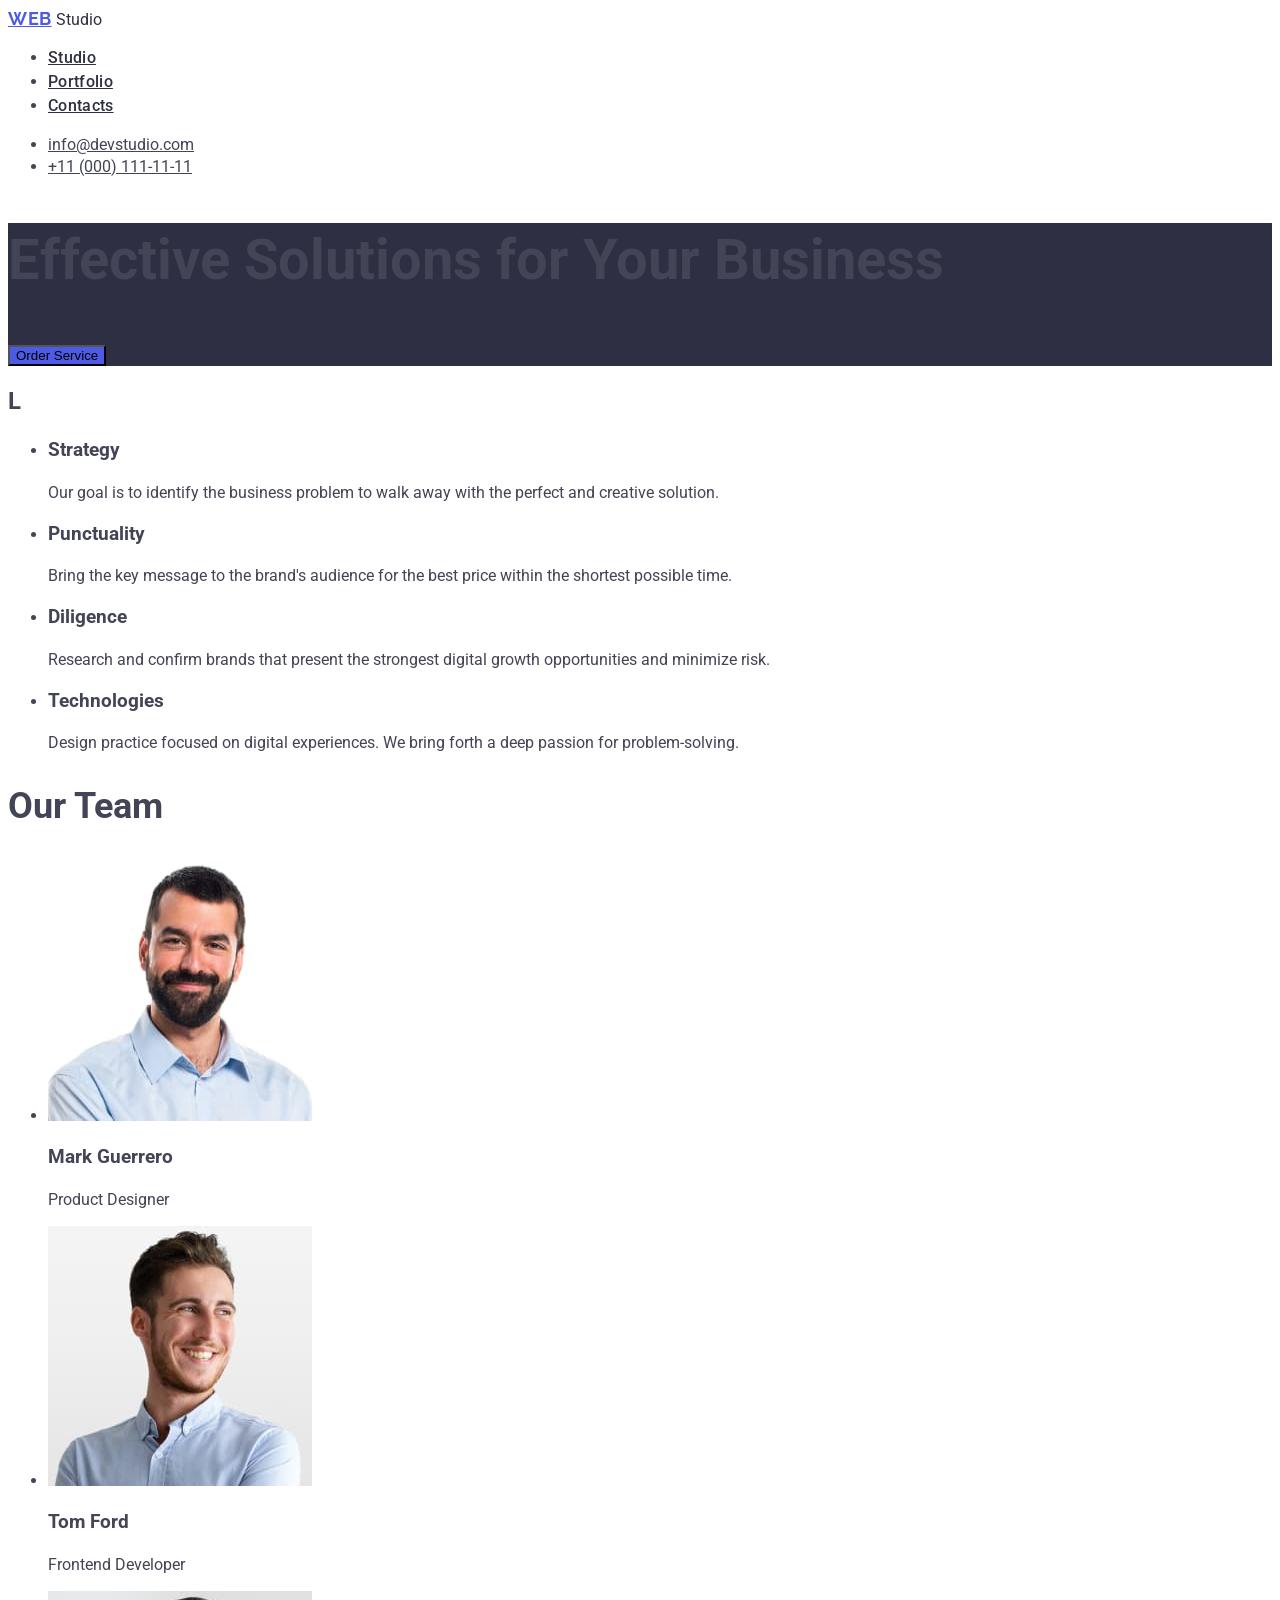
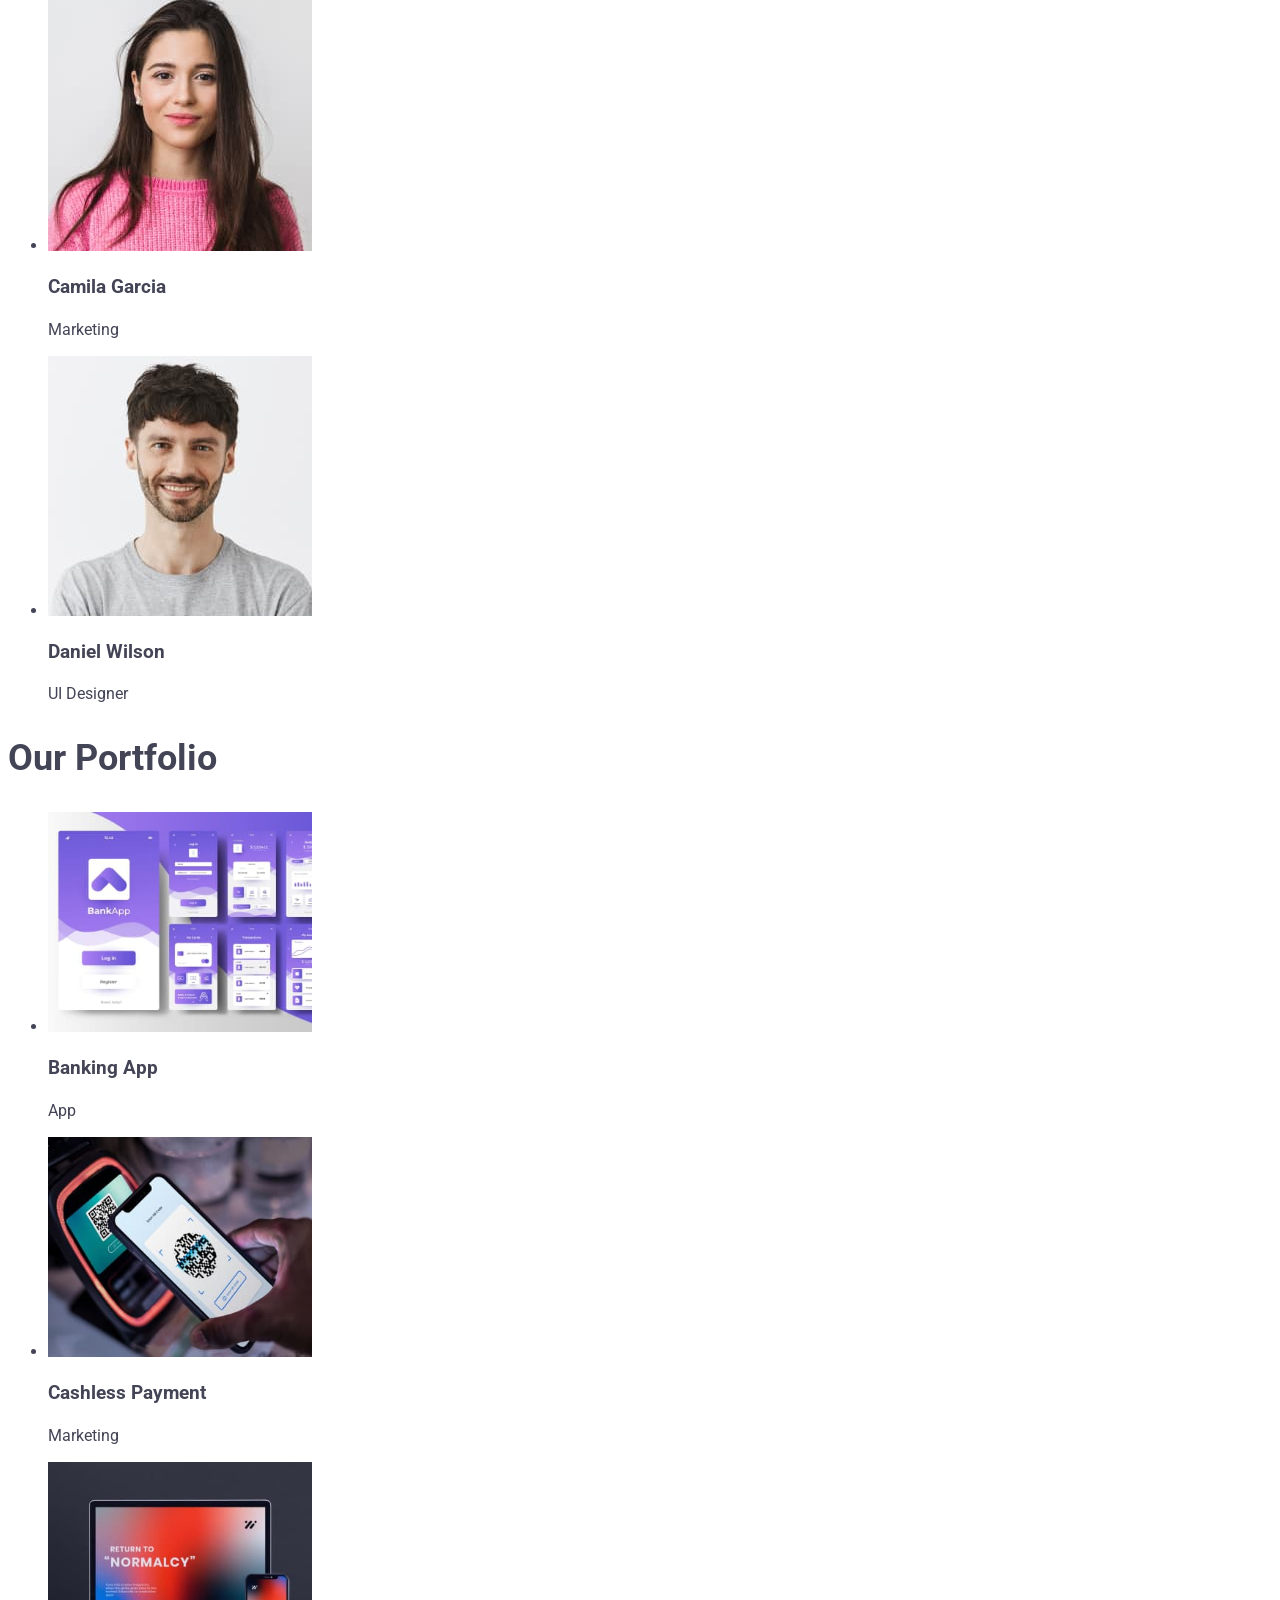
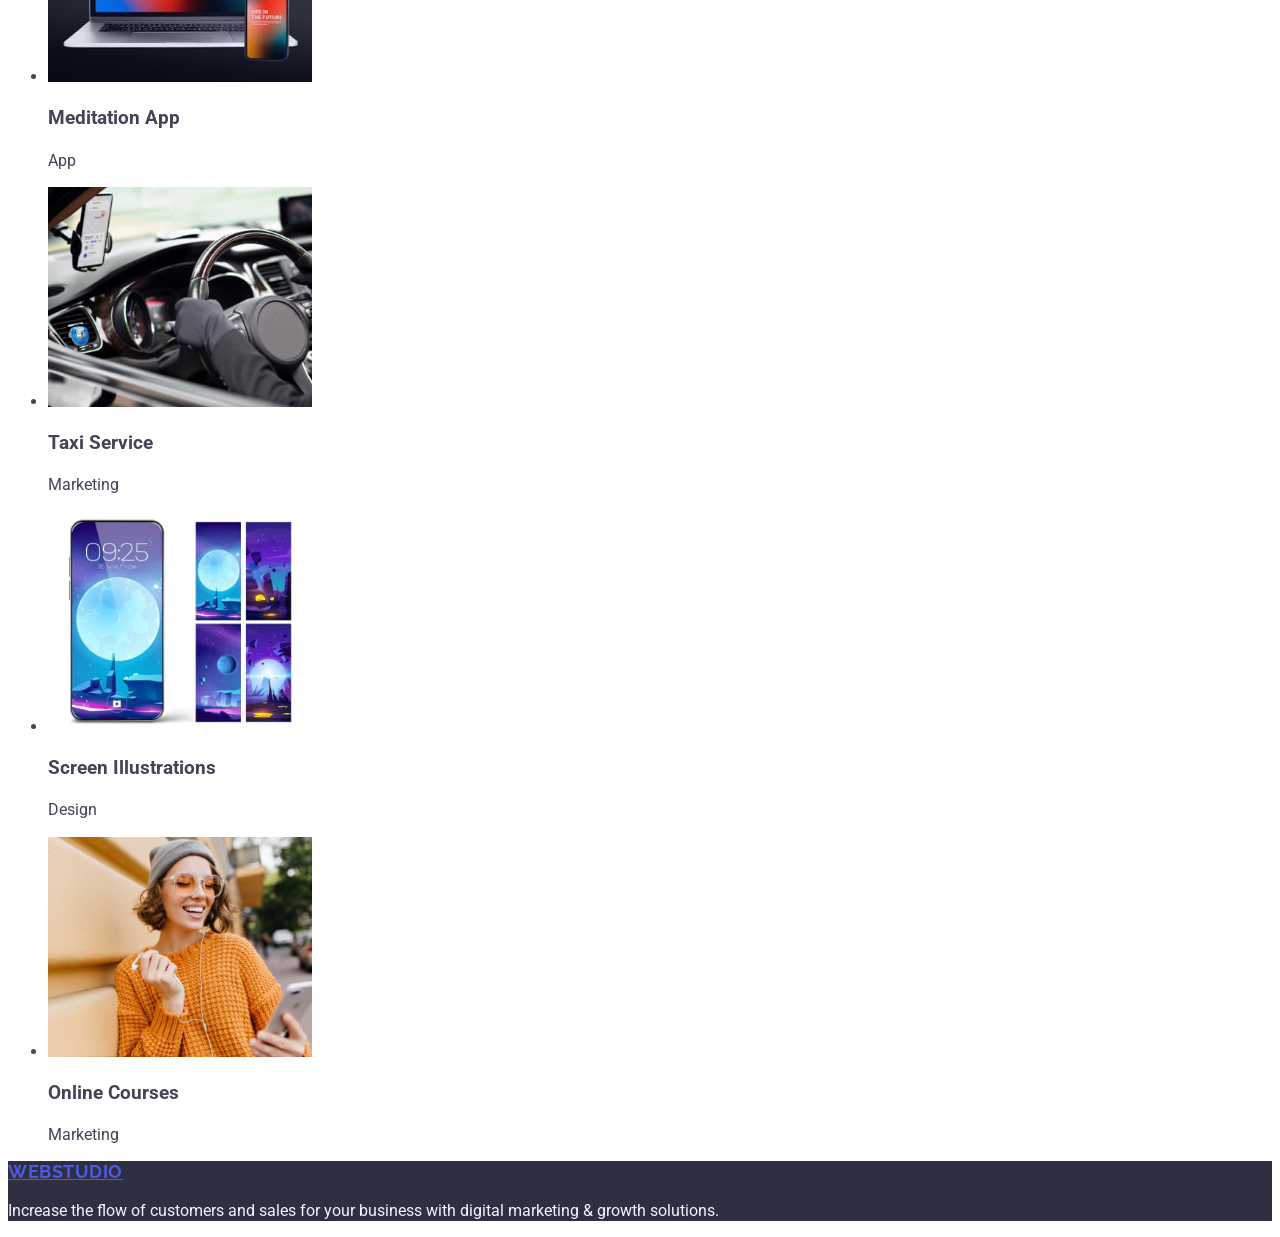
==== commit a2554933: "header css update" ====
--- a/index.html
+++ b/index.html
@@ -21,15 +21,16 @@
 <header>
 
     <nav>
-        <a class="logo" href="./index.html">WebStudio</a> 
+        <a class="logo" href="./index.html">Web</a> <span class="logo2">Studio</span>
     <ul class="contact-list">  
-        <li><a class="contact-link" href="">Studio </a> </li>
+        <li><a class="contact-link" href="./index.html">Studio </a> </li>
         <li><a class="contact-link" href="">Portfolio </a> </li>
         <li><a class="contact-link" href="">Contacts </a> </li> 
     </ul>
 </nav>
 
-<address>
+<address class="info">
+
     <ul class="contact-list">
 
     <li><a class="contact-info" href="mailto:info@devstudio.com">info@devstudio.com</a> </li>
--- a/css/style.css
+++ b/css/style.css
@@ -1,23 +1,38 @@
 body{
     font-family: Roboto, sans-serif;
-    color: #2E2F42;
+    color: #434455;
     line-height: 1.33;
-
+    background-color: #ffffff;
 }
 
 .logo{
+    color: #4D5AE5;
     font-family: Raleway, sans-serif;
     font-size: 18px;
     font-weight: 700;
+    text-transform: uppercase;
+    letter-spacing: 0.03em;
+    line-height: 1.17;
+}
+
+.logo2{
+    color:#2E2F42
 }
 
 .contact-link{
     font-size:16px;
     font-weight: 500;
+    color:#2E2F42;
+    line-height: 1.5;
+    letter-spacing: 0.02em;
 }
 .contact-link:hover, .contact-link:focus, .contact-link:active{
     color: #404BBF;
 
+}
+
+.info{
+    font-style: normal;
 }
 
 .contact-info{
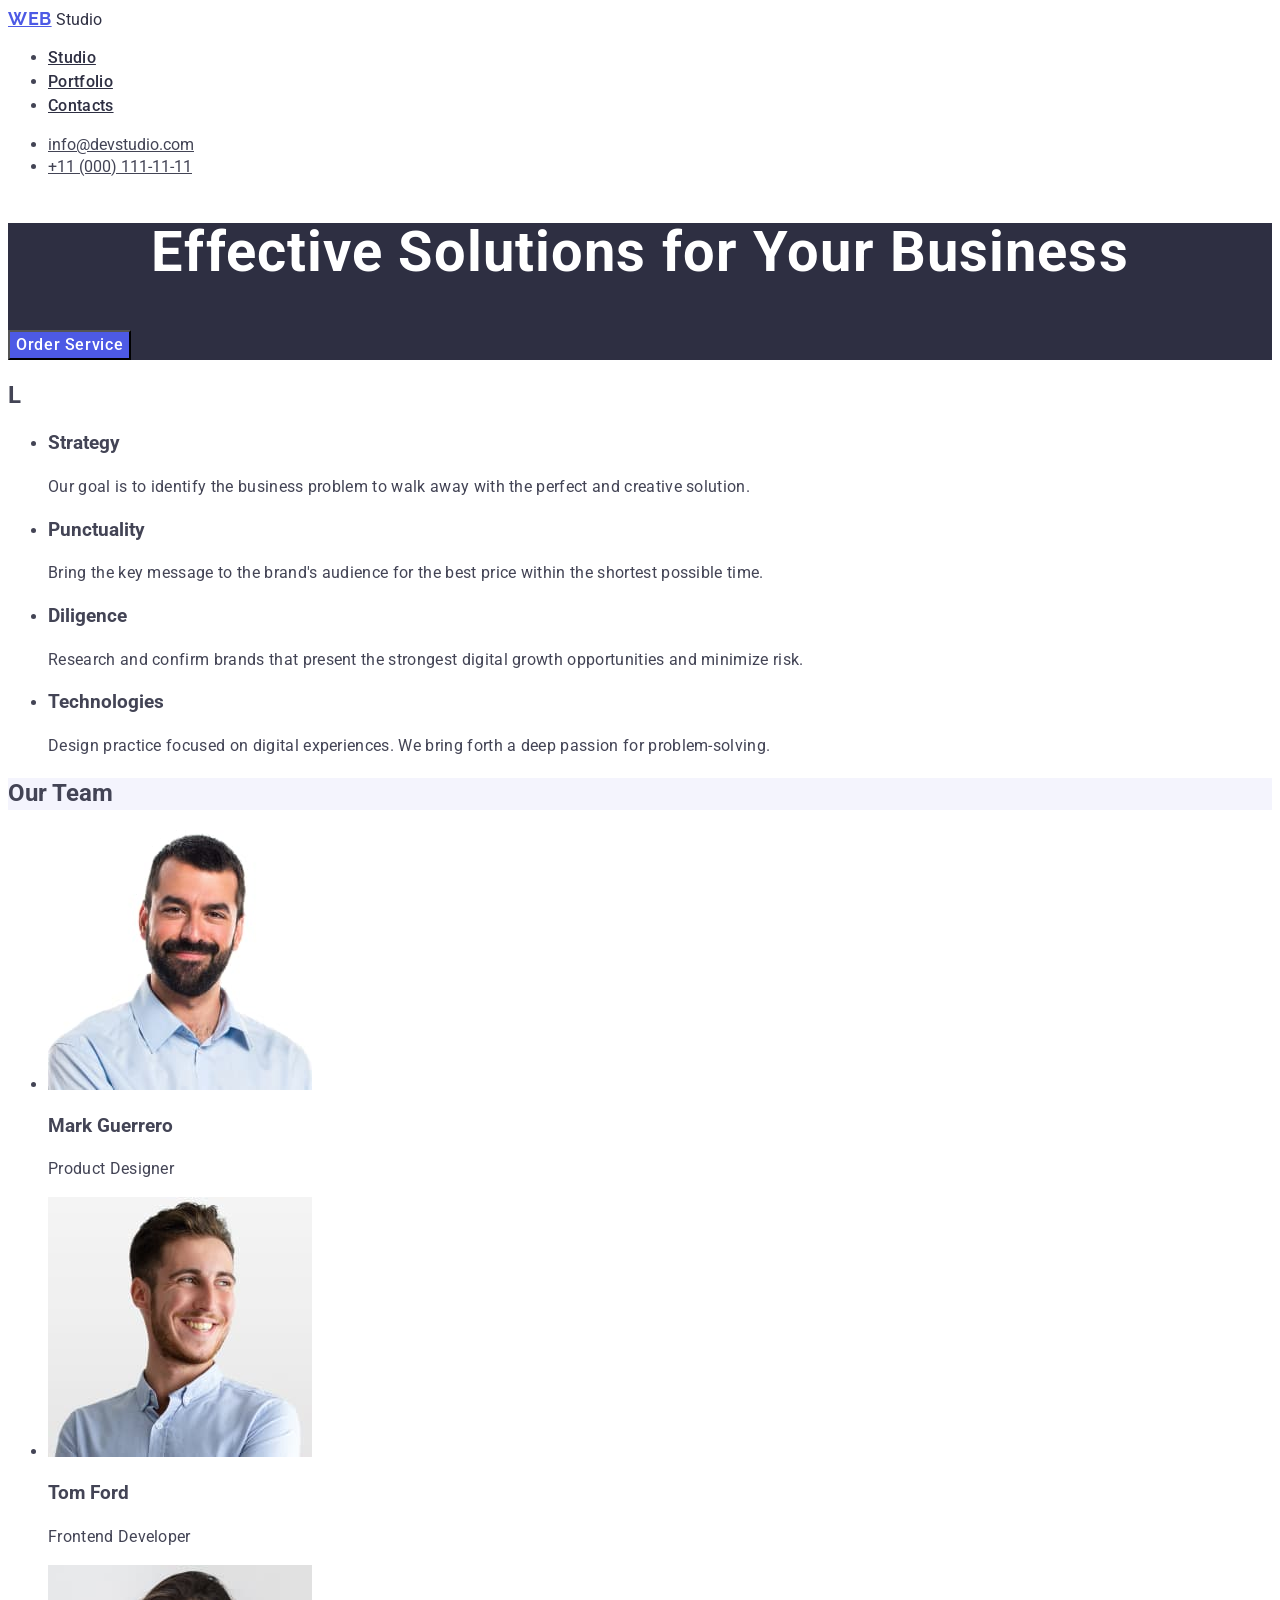
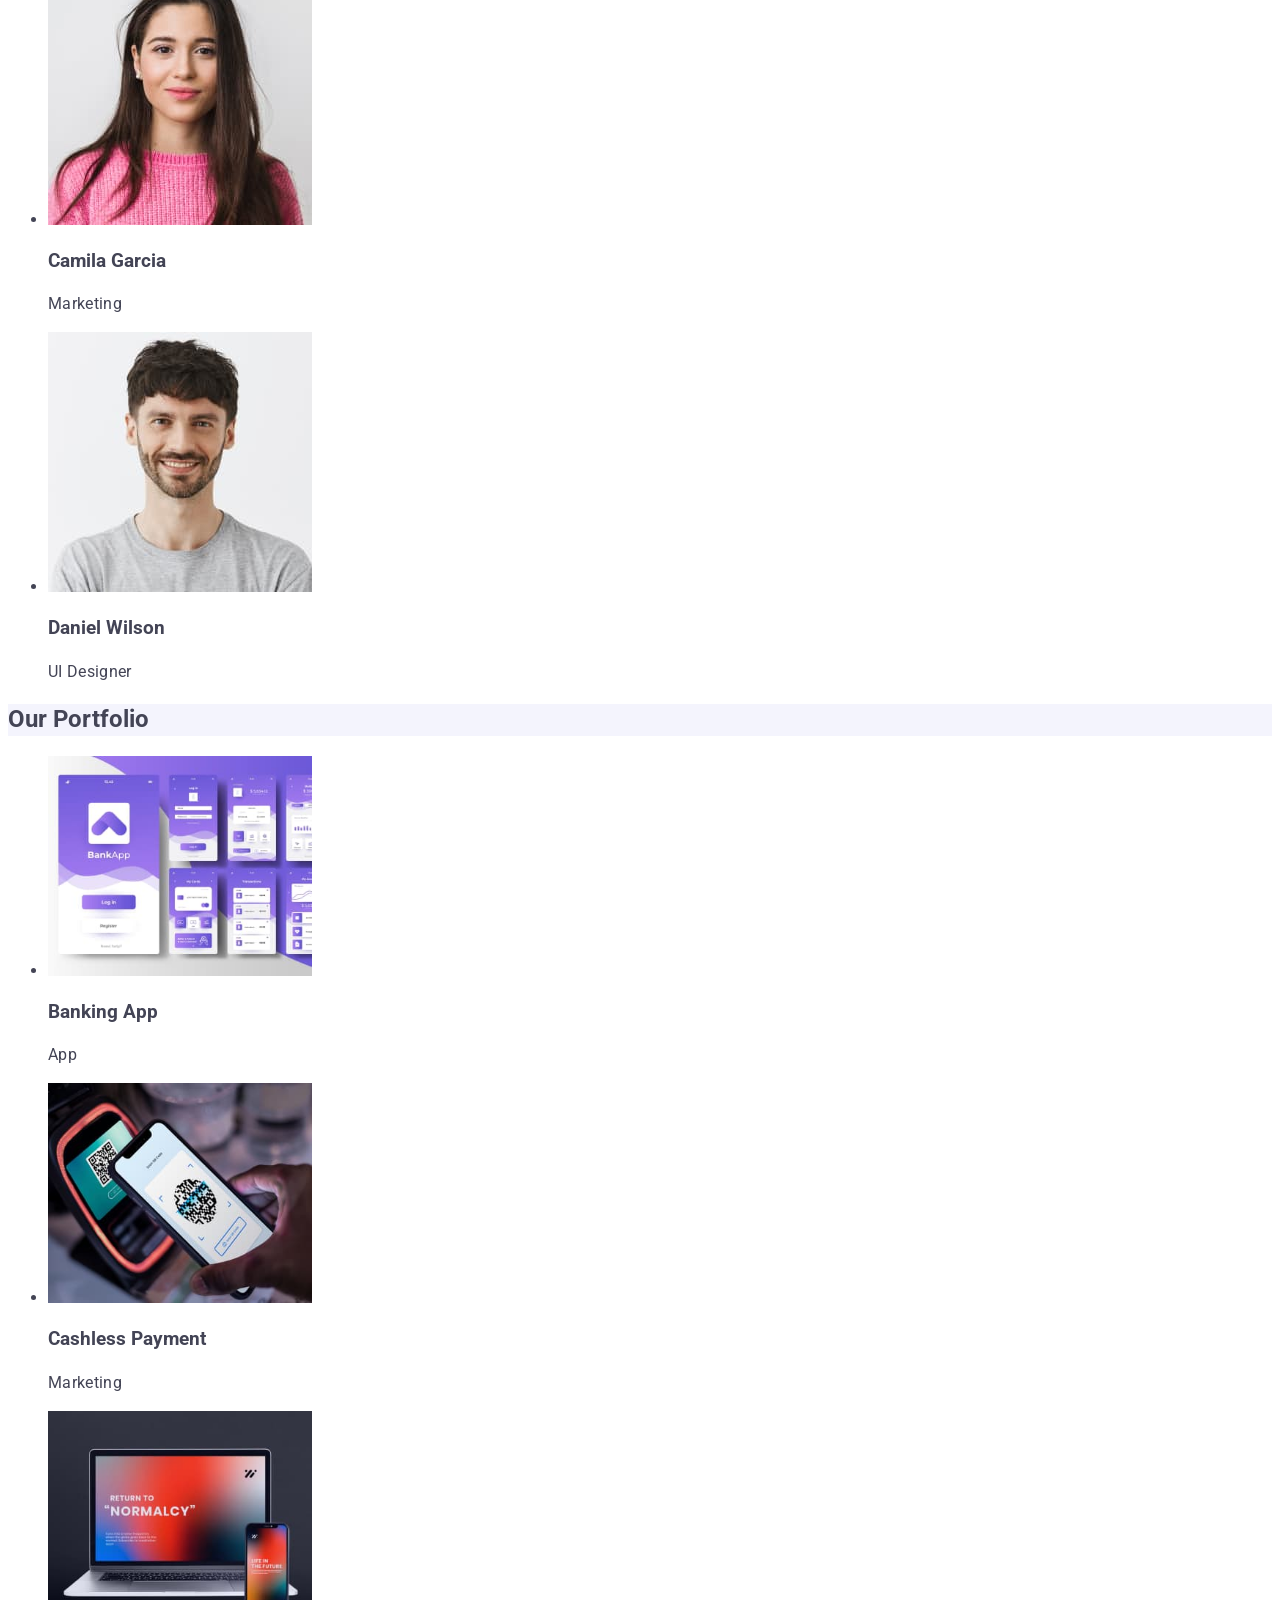
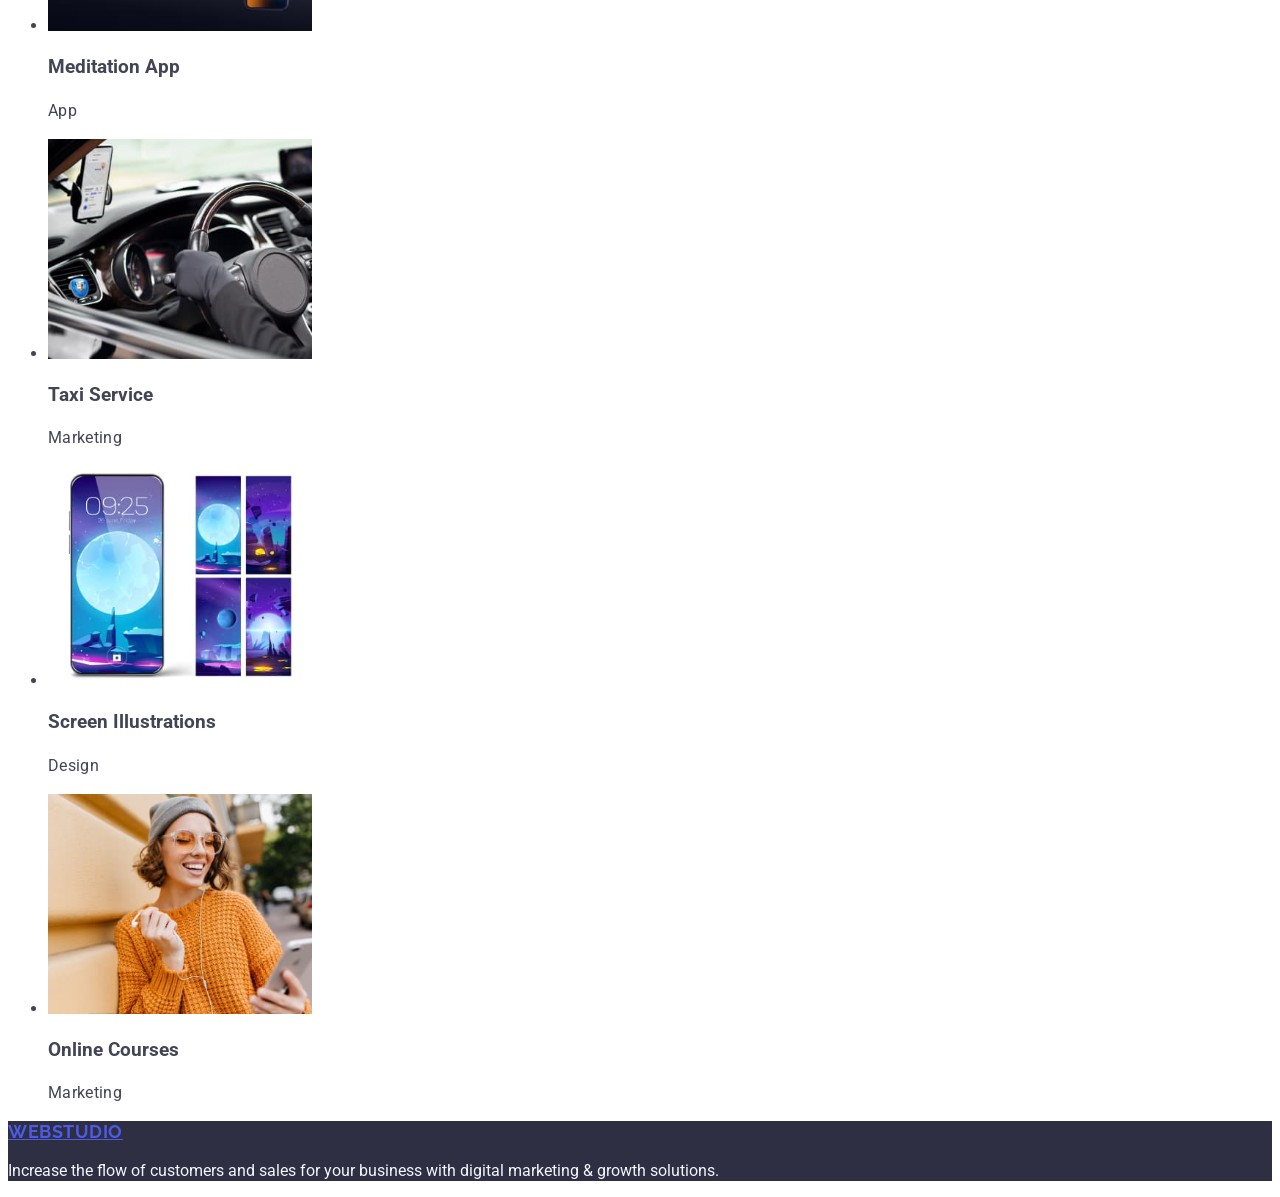
==== commit 0c52ea6c: "section 2 and 3 css update" ====
--- a/index.html
+++ b/index.html
@@ -46,7 +46,7 @@
 <main>
     <section class="order-service">
 
-        <h1 class="header1">Effective Solutions for Your Business</h1> 
+        <h1 class="order-header">Effective Solutions for Your Business</h1> 
         <button type="button" class="order-service-button">Order Service</button>
    
     </section>
--- a/css/style.css
+++ b/css/style.css
@@ -49,6 +49,12 @@
 .order-service-button{
     background-color:#4D5AE5;
     cursor:pointer;
+    font-family: Roboto, sans-serif;
+    font-weight: 500;
+    font-size: 16px;
+    line-height: 1.5;
+    letter-spacing: 0.04em;
+    color: #ffffff;
 
 }
 
@@ -57,24 +63,46 @@
 
 }
 
-.header1{
+.order-header{
     font-size: 56px;
     font-weight:700;
+    line-height: 1.07;
+    text-align: center;
+    letter-spacing: 0.02em;
+    color: #ffffff;
 }
+
+
 
 .our_values{
     font-weight: 500;
     font-size: 20px;
+    line-height: 1.2;
+    letter-spacing: 0.02em;
+    color:#2E2F42
 }
 
 .values-text{
     font-size: 16px;
     color: #434455;
+    line-height: 1.5;
+    letter-spacing: 0.02em;
+
 }
 
 .about-us{
+    background-color: #F4F4FD;
+}
+
+.our-team{
     font-weight: 700;
     font-size: 36px;
+    line-height: 1.11;
+    text-align: center;
+    letter-spacing: 0.02em;
+    text-transform: capitalize;
+    color:#2E2F42;
+
 }
 
 .footer-text{
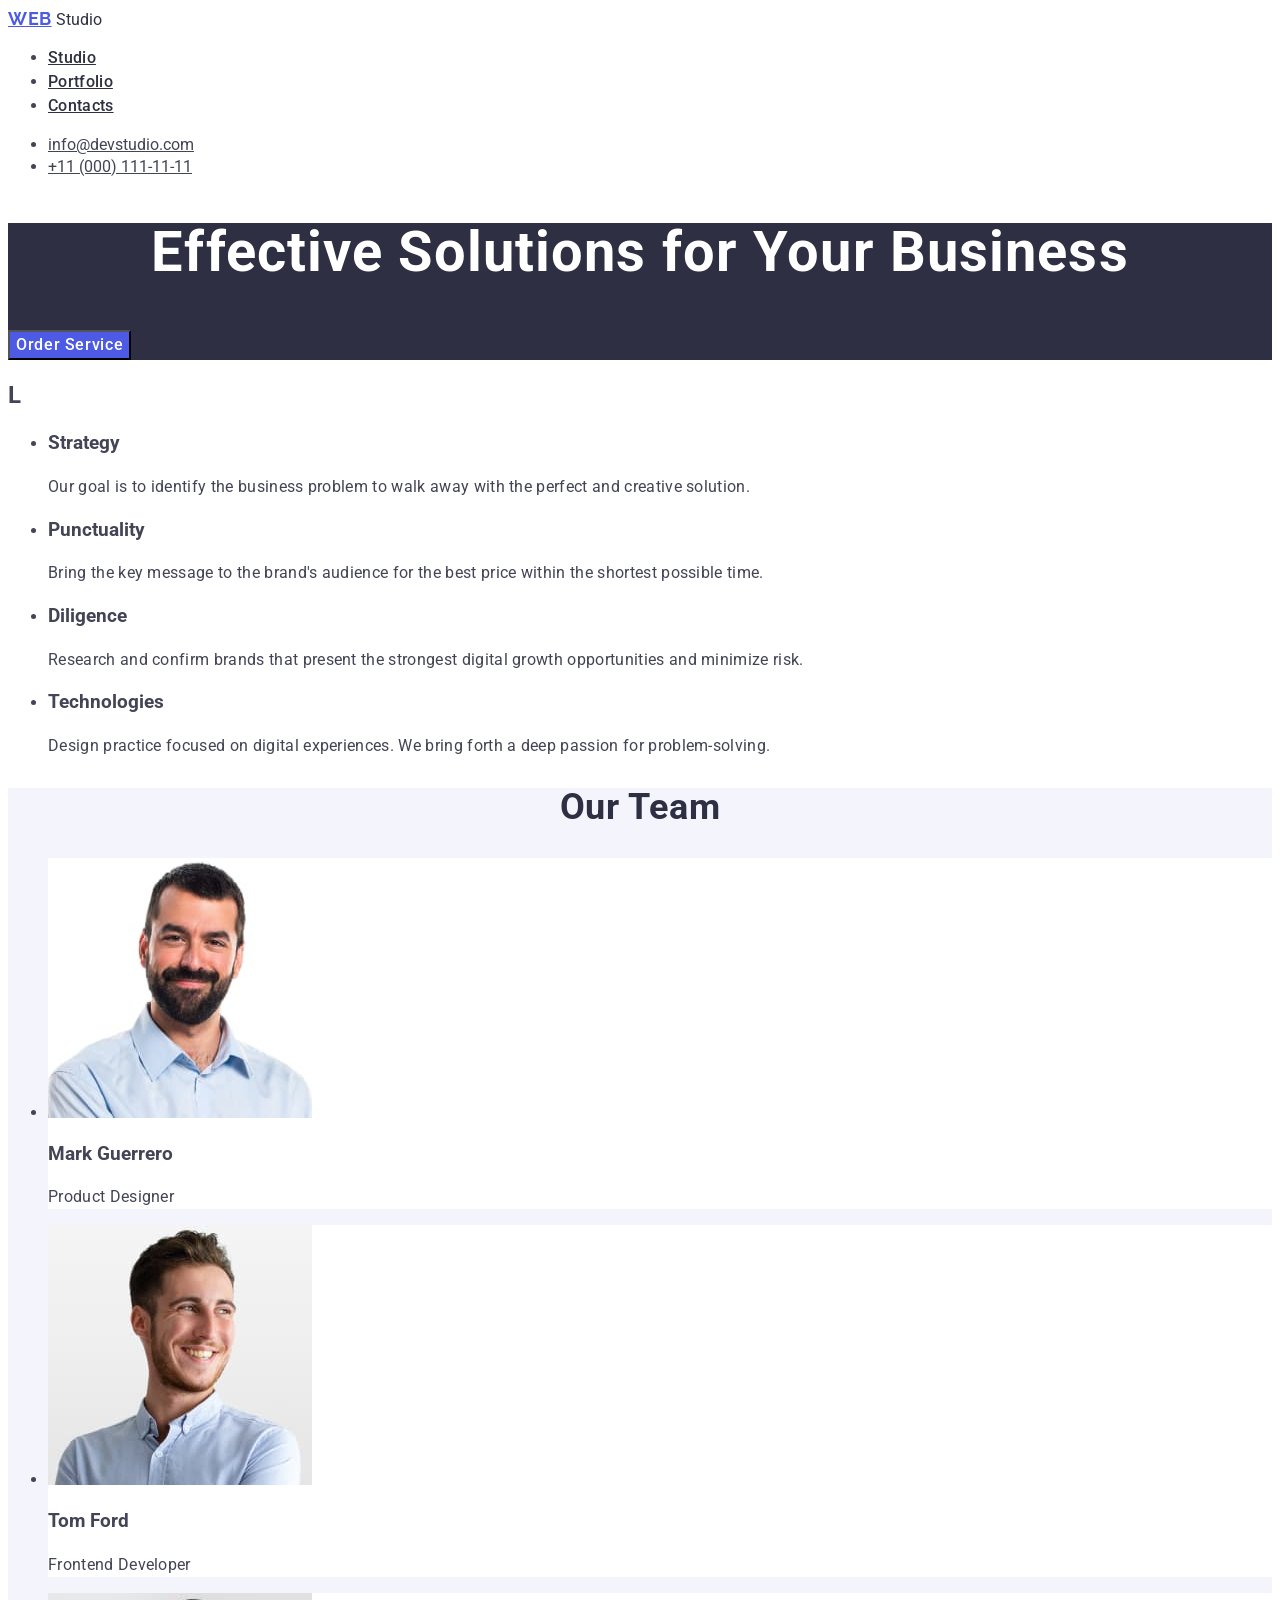
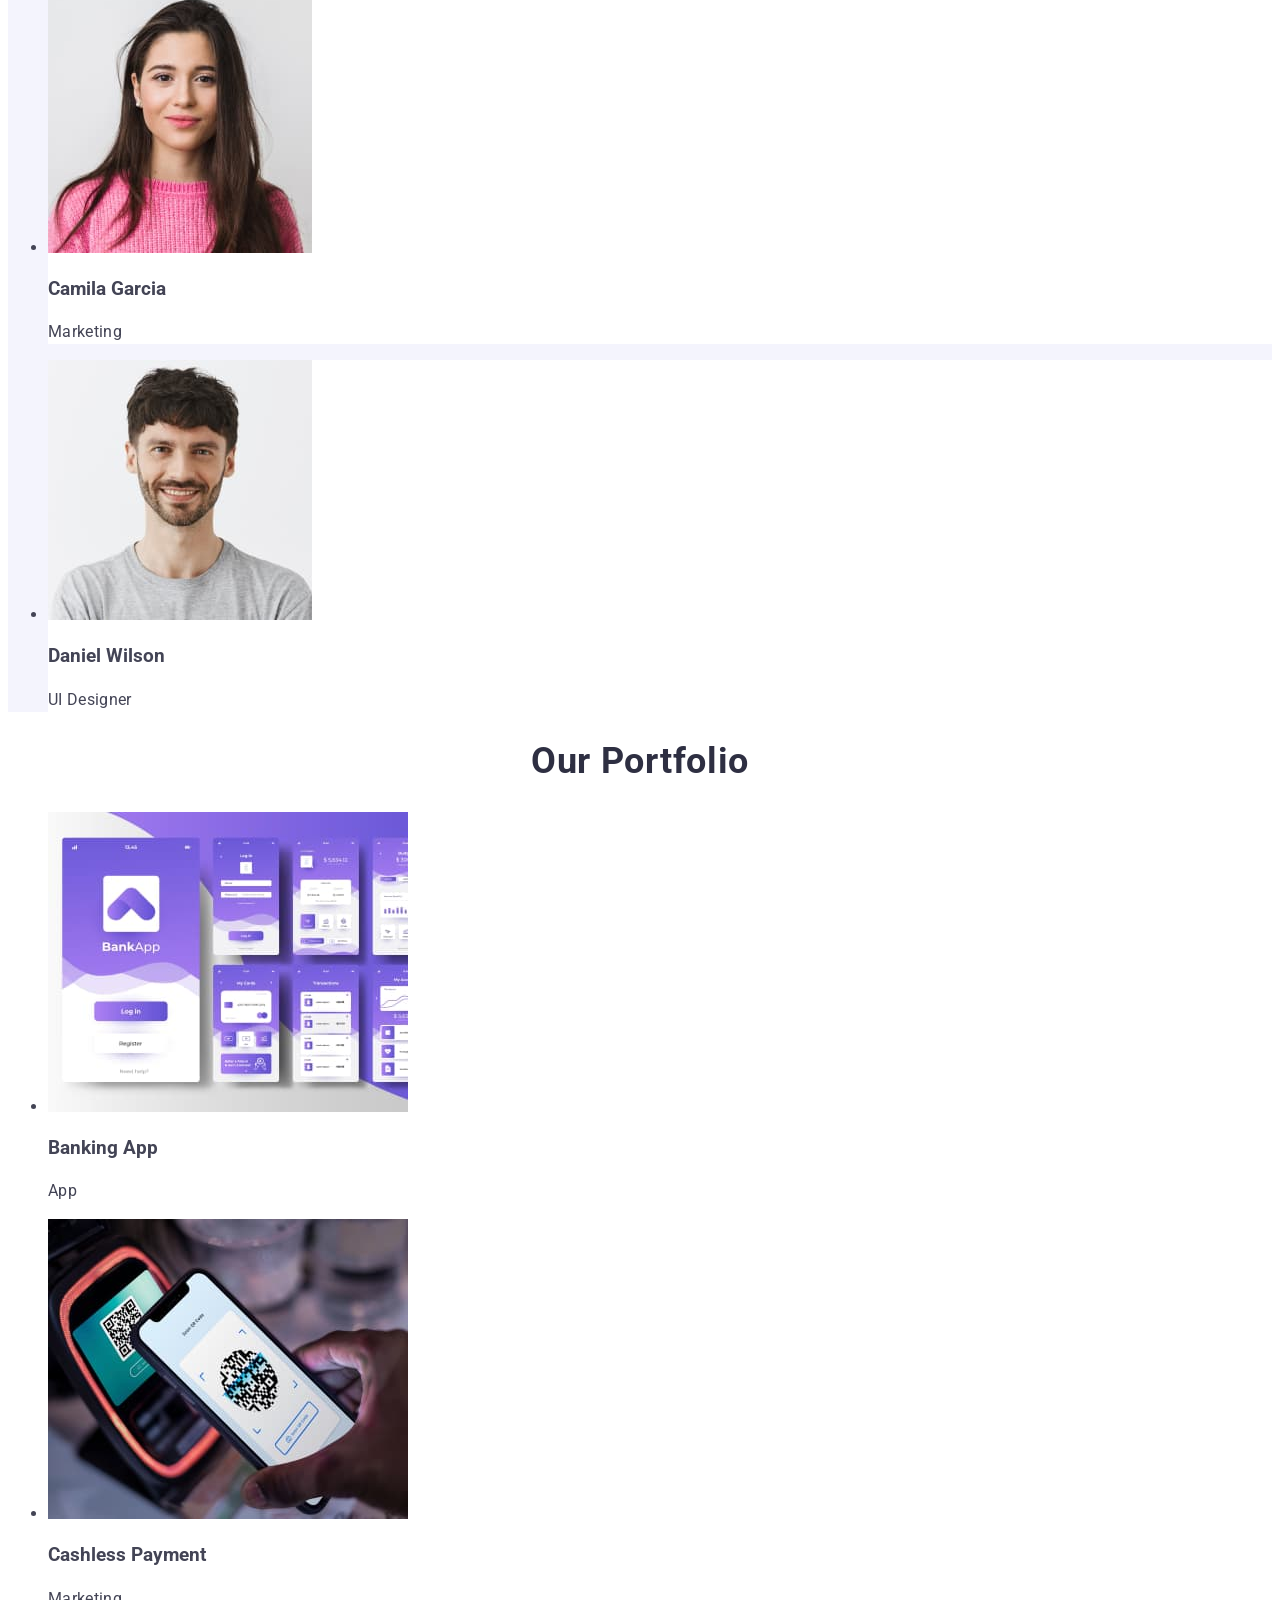
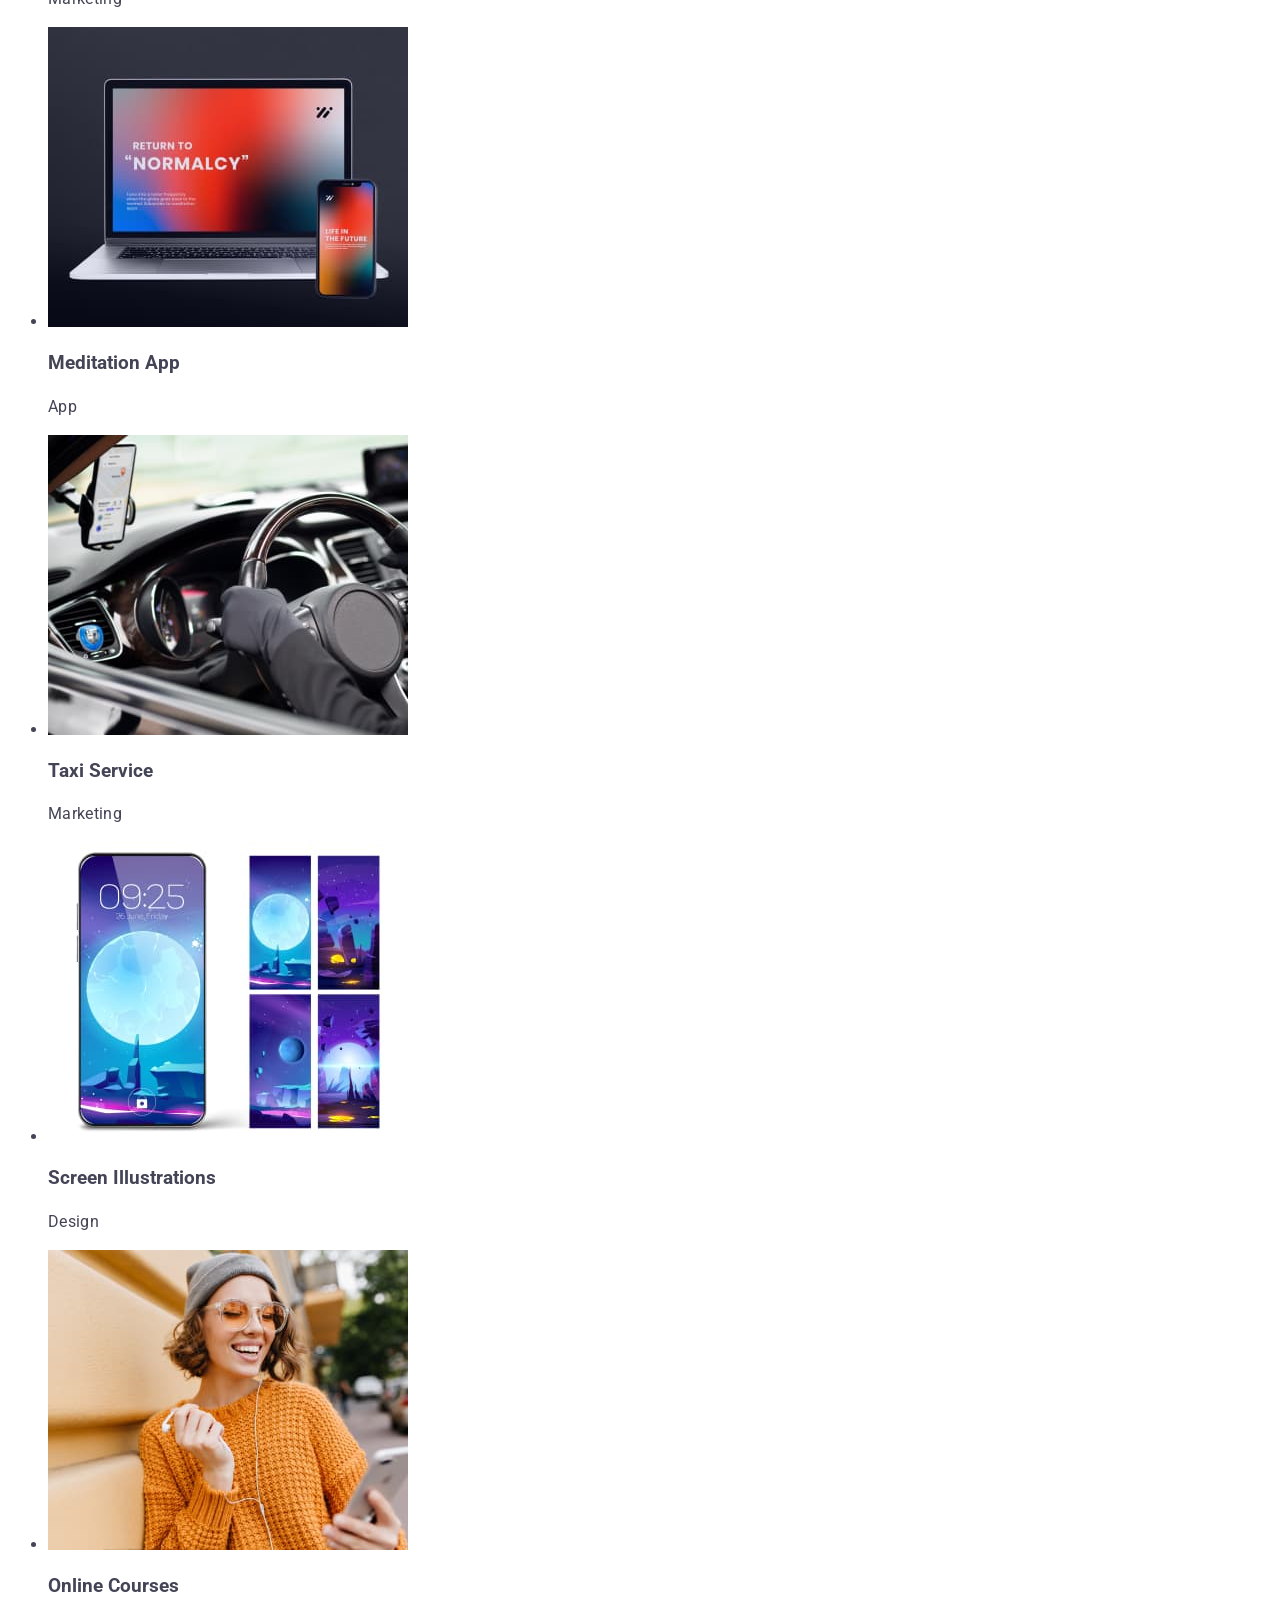
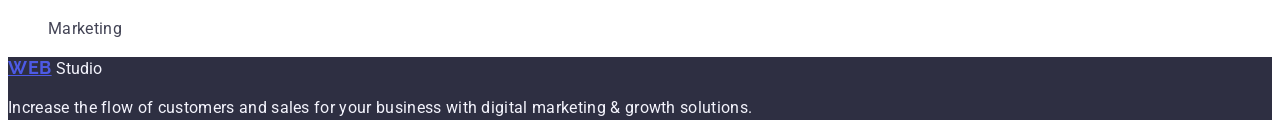
==== commit d5c2a64e: "section 4 and footer css update" ====
--- a/index.html
+++ b/index.html
@@ -72,34 +72,34 @@
 
    
 
-    <section>
-        <h2 class="about-us">Our Team </h2>
+    <section class="about-us">
+        <h2 class="our-team">Our Team </h2>
         <ul>
-            <li> <img src="./images/johndoe1.jpg" width="264" alt="john doe1"> <h3 class="our-values">Mark Guerrero </h3> <p class="values-text">Product Designer </p> </li>
-            <li> <img src="./images/johndoe2.jpg" width="264" alt="john doe2"> <h3 class="our-values">Tom Ford </h3> <p class="values-text">Frontend Developer </p> </li>
-            <li> <img src="./images/johndoe3.jpg" width="264" alt="john doe3"> <h3 class="our-values">Camila Garcia </h3> <p class="values-text">Marketing </p> </li>
-            <li> <img src="./images/johndoe4.jpg" width="264" alt="john doe4"> <h3 class="our-values"> Daniel Wilson </h3> <p class="values-text">UI Designer </p> </li>
+            <li class="photo-frame"> <img src="./images/johndoe1.jpg" width="264" alt="john doe1"> <h3 class="our-values">Mark Guerrero </h3> <p class="values-text">Product Designer </p> </li>
+            <li class="photo-frame"> <img src="./images/johndoe2.jpg" width="264" alt="john doe2"> <h3 class="our-values">Tom Ford </h3> <p class="values-text">Frontend Developer </p> </li>
+            <li class="photo-frame"> <img src="./images/johndoe3.jpg" width="264" alt="john doe3"> <h3 class="our-values">Camila Garcia </h3> <p class="values-text">Marketing </p> </li>
+            <li class="photo-frame"> <img src="./images/johndoe4.jpg" width="264" alt="john doe4"> <h3 class="our-values"> Daniel Wilson </h3> <p class="values-text">UI Designer </p> </li>
         </ul>
             
     </section>
 
     <section>
-        <h2 class="about-us">Our Portfolio</h2>
+        <h2 class="our-team">Our Portfolio</h2>
         <ul>
-            <li> <img src="./images/portfolio1.jpg" width="264" alt="banking app"> <h3 class="our-values">Banking App </h3> <p class="values-text">App</p> </li>
-            <li> <img src="./images/portfolio2.jpg" width="264" alt="cashless payment"> <h3 class="our-values">Cashless Payment </h3> <p class="values-text">Marketing</p> </li>
-            <li> <img src="./images/portfolio3.jpg" width="264" alt="meditation app"> <h3 class="our-values">Meditation App </h3> <p class="values-text">App</p> </li>
-            <li> <img src="./images/portfolio4.jpg" width="264" alt="taxi service"> <h3 class="our-values">Taxi Service </h3> <p class="values-text">Marketing</p> </li>
-            <li> <img src="./images/portfolio5.jpg" width="264" alt="screen illustrations"> <h3 class="our-values">Screen Illustrations</h3> <p class="values-text">Design</p> </li>
-            <li> <img src="./images/portfolio6.jpg" width="264" alt="online courses"> <h3 class="our-values">Online Courses</h3> <p class="values-text">Marketing</p> </li>
+            <li> <img src="./images/portfolio1.jpg" width="360" alt="banking app"> <h3 class="our-values">Banking App </h3> <p class="values-text">App</p> </li>
+            <li> <img src="./images/portfolio2.jpg" width="360" alt="cashless payment"> <h3 class="our-values">Cashless Payment </h3> <p class="values-text">Marketing</p> </li>
+            <li> <img src="./images/portfolio3.jpg" width="360" alt="meditation app"> <h3 class="our-values">Meditation App </h3> <p class="values-text">App</p> </li>
+            <li> <img src="./images/portfolio4.jpg" width="360" alt="taxi service"> <h3 class="our-values">Taxi Service </h3> <p class="values-text">Marketing</p> </li>
+            <li> <img src="./images/portfolio5.jpg" width="360" alt="screen illustrations"> <h3 class="our-values">Screen Illustrations</h3> <p class="values-text">Design</p> </li>
+            <li> <img src="./images/portfolio6.jpg" width="360" alt="online courses"> <h3 class="our-values">Online Courses</h3> <p class="values-text">Marketing</p> </li>
         </ul>
     </section>
     
 
 </main>
 
-    <footer>
-        <a class="logo" href="./index.html">WebStudio</a>
+    <footer class="page-footer">
+        <a class="logo" href="./index.html">Web</a> <span class="logo-footer">Studio</span>
         <p class="footer-text">Increase the flow of customers and sales for your business with digital marketing & growth solutions. </p>
     </footer>
 
--- a/css/style.css
+++ b/css/style.css
@@ -16,7 +16,12 @@
 }
 
 .logo2{
-    color:#2E2F42
+    color:#2E2F42;
+}
+
+.logo-footer{
+    color:#f4f4fd;
+
 }
 
 .contact-link{
@@ -105,15 +110,21 @@
 
 }
 
+.photo-frame{
+    background-color: #ffffff;
+}
+
 .footer-text{
     font-size: 16px;
     color:#F4F4FD;
+    line-height: 1.5;
+    letter-spacing: 0.02em;
 }
 
 .order-service{
     background-color: #2E2F42;
 }
 
-footer{
+.page-footer{
     background-color: #2E2F42;
 }
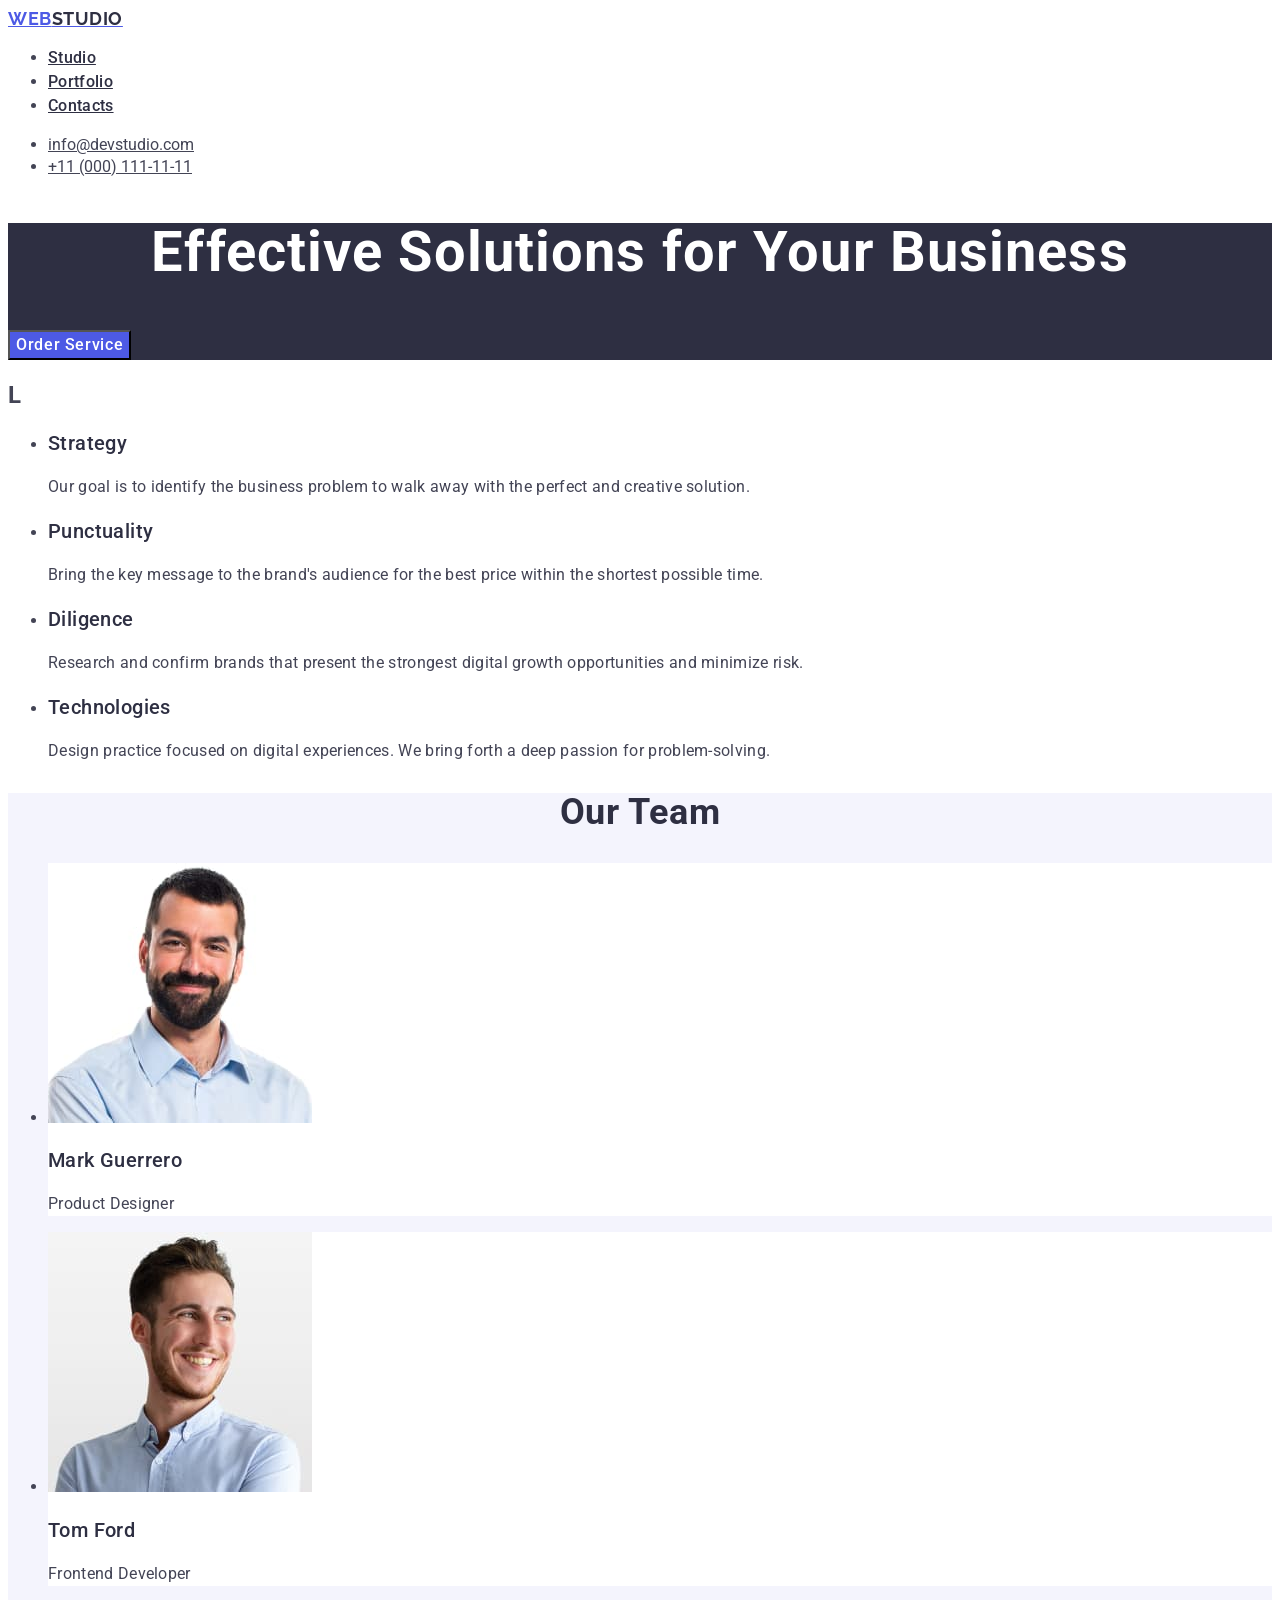
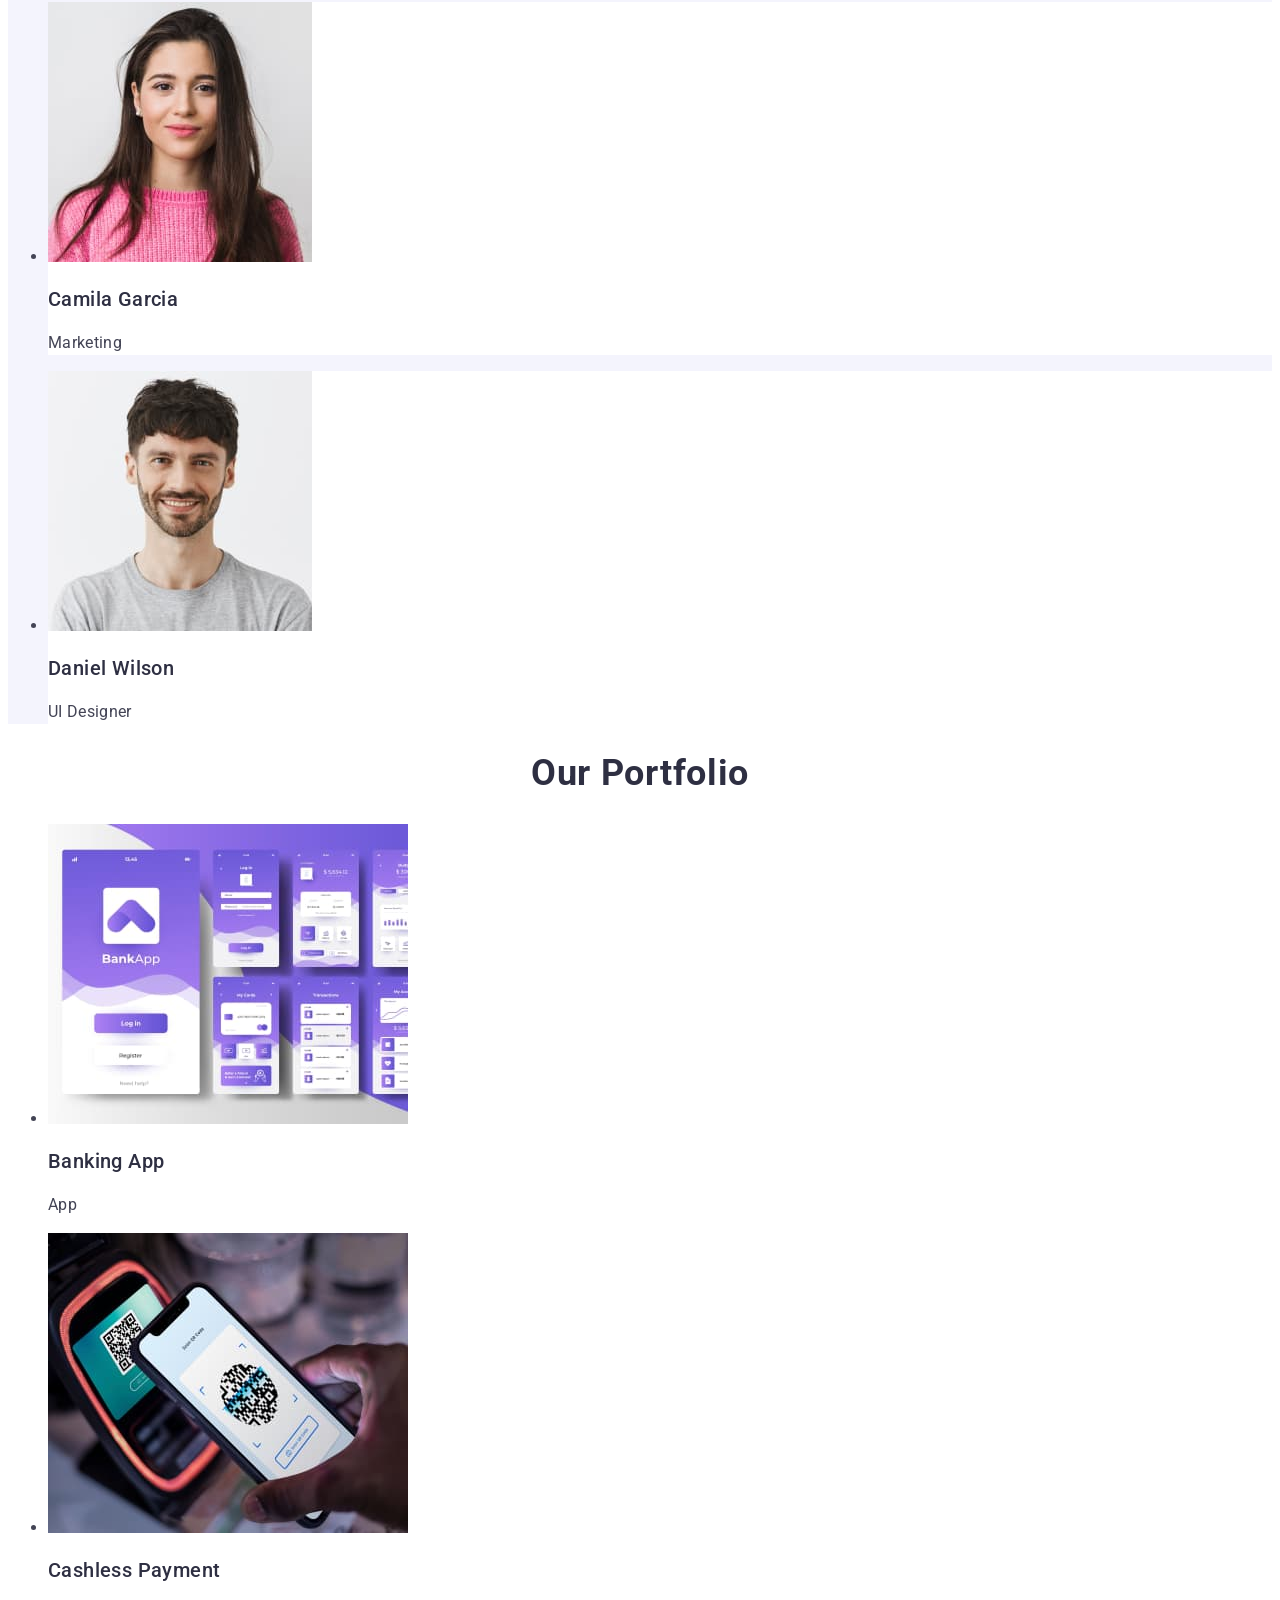
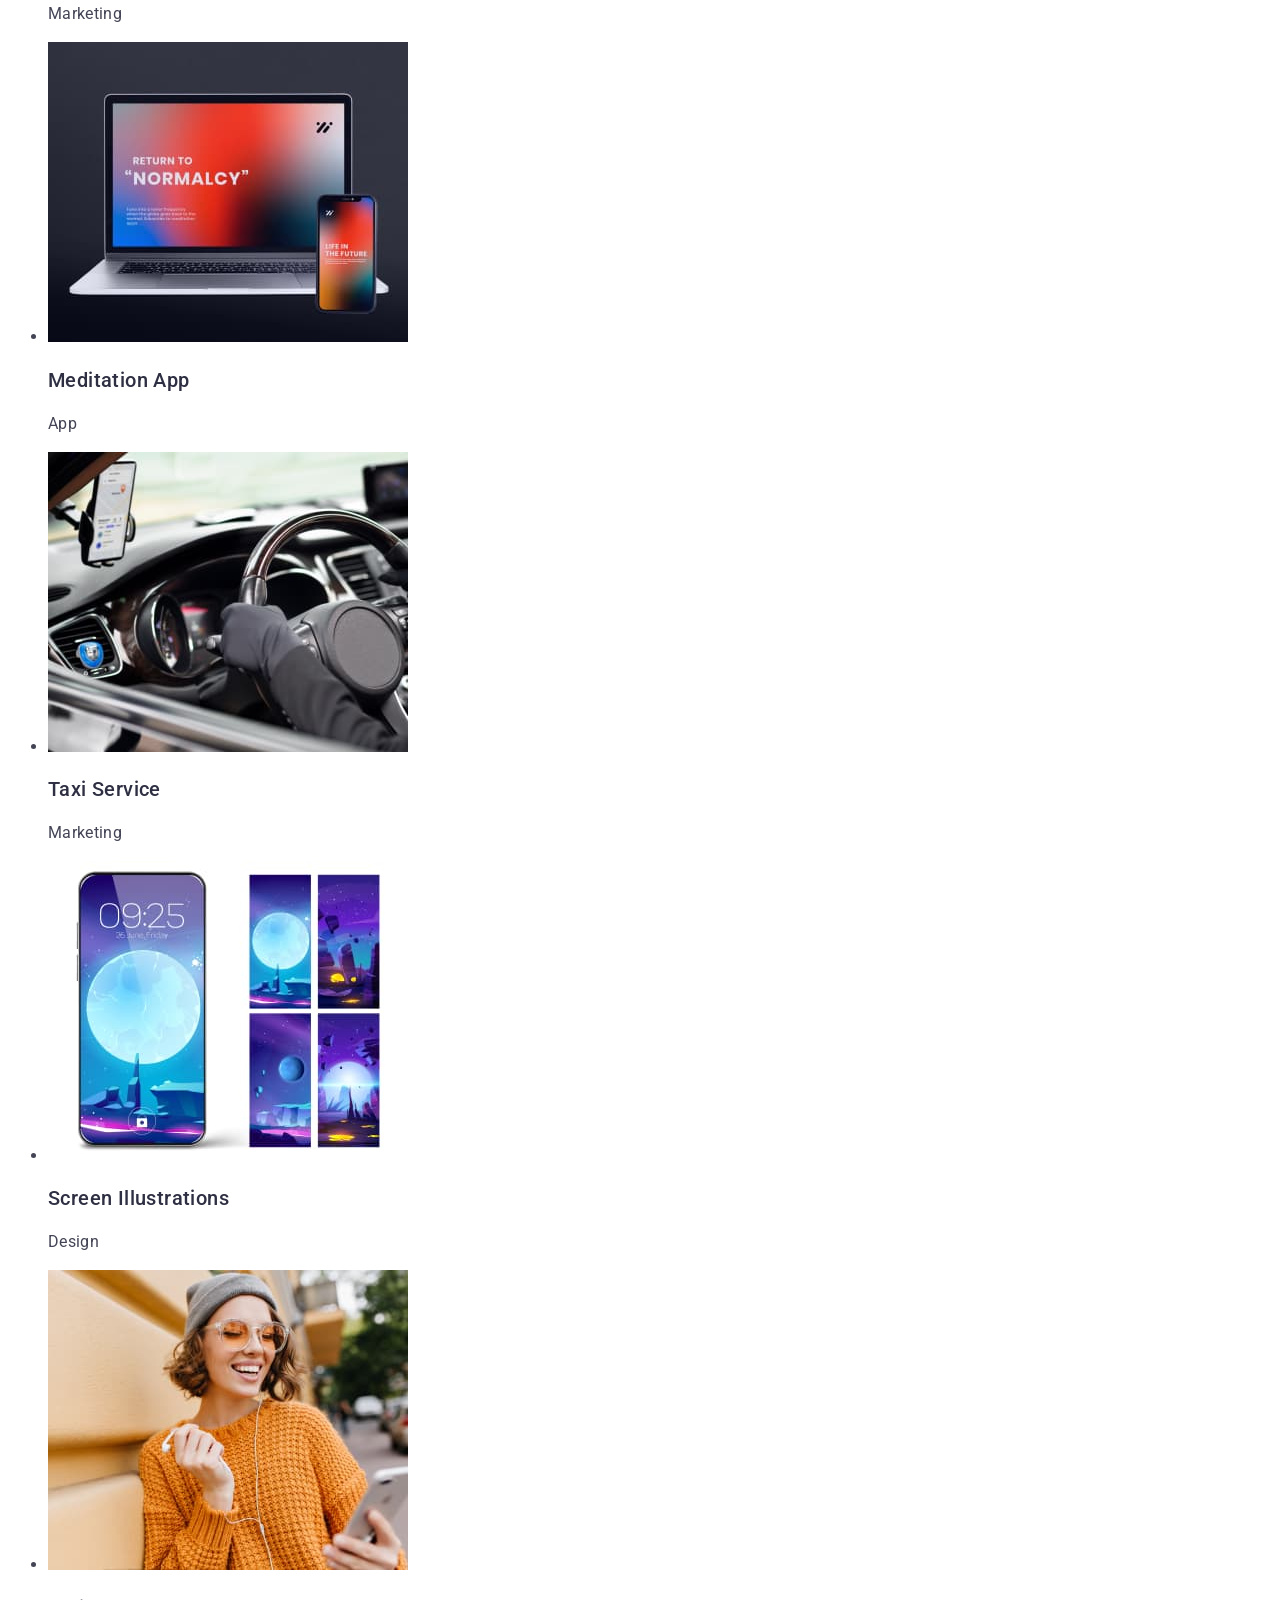
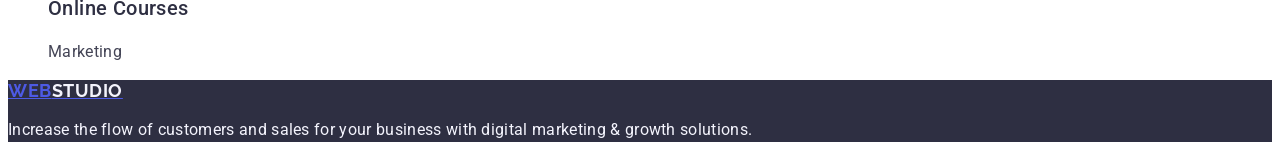
==== commit 14fceba8: "css update" ====
--- a/index.html
+++ b/index.html
@@ -21,7 +21,7 @@
 <header>
 
     <nav>
-        <a class="logo" href="./index.html">Web</a> <span class="logo2">Studio</span>
+        <a class="logo" href="./index.html">Web<span class="logo2">Studio</span></a> 
     <ul class="contact-list">  
         <li><a class="contact-link" href="./index.html">Studio </a> </li>
         <li><a class="contact-link" href="">Portfolio </a> </li>
@@ -99,7 +99,7 @@
 </main>
 
     <footer class="page-footer">
-        <a class="logo" href="./index.html">Web</a> <span class="logo-footer">Studio</span>
+        <a class="logo" href="./index.html">Web<span class="logo-footer">Studio</span></a> 
         <p class="footer-text">Increase the flow of customers and sales for your business with digital marketing & growth solutions. </p>
     </footer>
 
--- a/css/style.css
+++ b/css/style.css
@@ -79,7 +79,7 @@
 
 
 
-.our_values{
+.our-values{
     font-weight: 500;
     font-size: 20px;
     line-height: 1.2;
